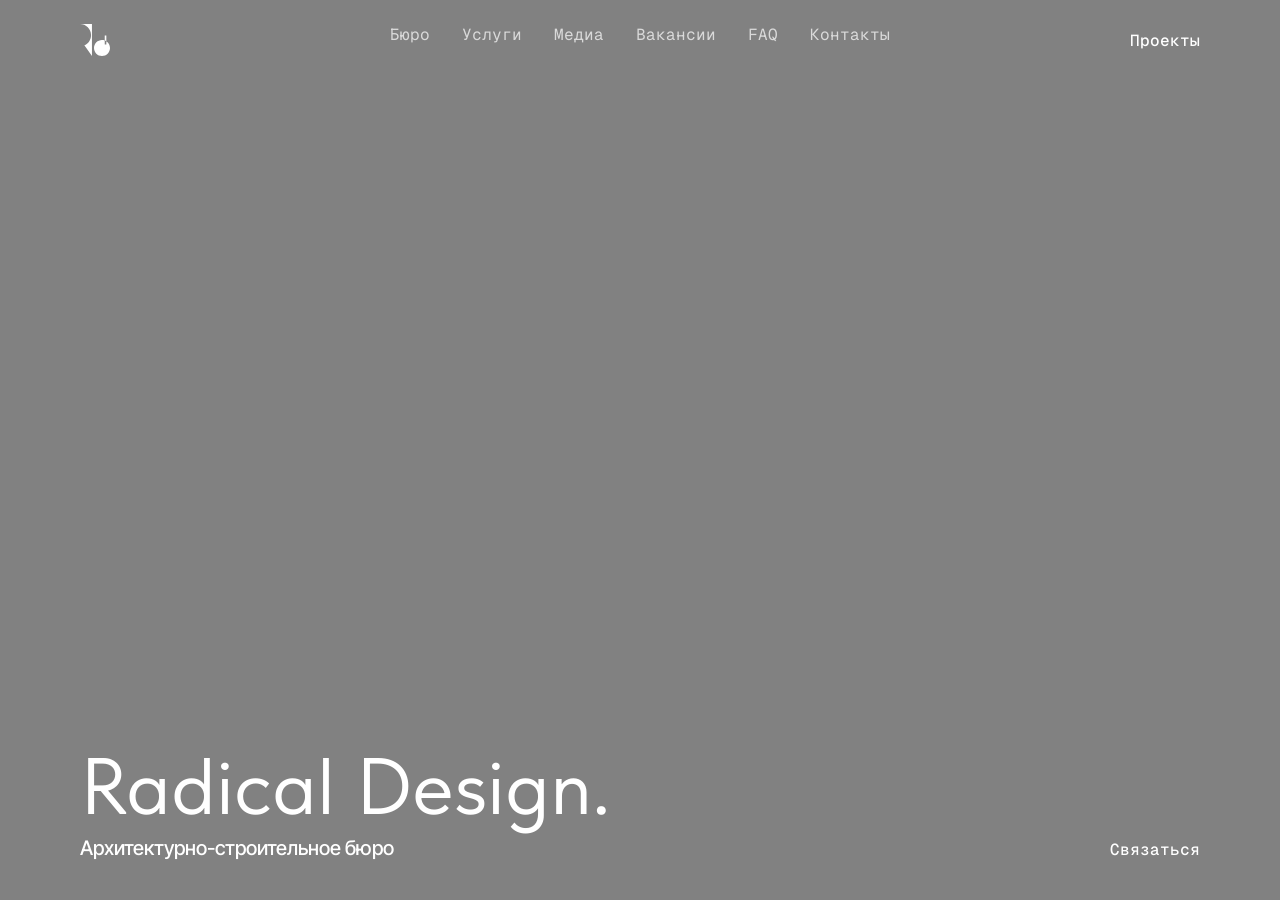
==== index.html @ 34ca5780 "Portfolio mobile: 2-column grid, 164x164 cards, 20px gap .portfolio__grid: 1 kolonka -> 2 kolonki, g" ====
<!DOCTYPE html>
<html lang="ru">
<head>
<meta charset="UTF-8">
<meta name="viewport" content="width=device-width, initial-scale=1.0">
<title>Radical Design — архитектурно-строительное бюро</title>
<link rel="preconnect" href="https://fonts.googleapis.com">
<link rel="preconnect" href="https://fonts.gstatic.com" crossorigin>
<link href="https://fonts.googleapis.com/css2?family=Geist+Mono:wght@400;500&family=Inter+Tight:wght@400;500&display=swap" rel="stylesheet">
<link rel="stylesheet" href="assets/css/style.css?v=202607210300">
</head>
<body>

<div class="cursor" aria-hidden="true"></div>

<section class="home-hero">
  <div class="home-hero__header container">
    <a href="index.html" class="home-hero__mark">
      <img src="assets/img/home-logo-mark.svg" alt="Radical Design" width="30" height="32">
    </a>

    <nav class="home-hero__nav">
      <a href="bureau.html">Бюро</a>
      <a href="services.html">Услуги</a>
      <a href="media.html">Медиа</a>
      <a href="vacancies.html">Вакансии</a>
      <a href="faq.html">FAQ</a>
      <a href="contacts.html">Контакты</a>
    </nav>

    <a href="portfolio.html" class="home-hero__projects">
      Проекты
    </a>

    <button class="header__burger home-hero__burger" data-burger aria-label="Меню" aria-expanded="false">
      <span></span><span></span><span></span>
    </button>
  </div>

  <div class="home-hero__bottom container">
    <div class="home-hero__content">
      <h1 class="home-hero__title">Radical <br class="home-hero__title-break">Design.</h1>
      <p class="home-hero__tagline">Архитектурно-строительное бюро</p>
    </div>

    <a href="bureau.html#contact" class="home-hero__contact">Связаться</a>
  </div>
</section>

<nav class="mobile-menu" data-mobile-menu aria-hidden="true">
  <a href="portfolio.html" class="mobile-menu__item">Проекты</a>
  <a href="bureau.html" class="mobile-menu__item">Бюро</a>
  <a href="services.html" class="mobile-menu__item">Услуги</a>
  <a href="media.html" class="mobile-menu__item">Медиа</a>
  <a href="vacancies.html" class="mobile-menu__item">Вакансии</a>
  <a href="faq.html" class="mobile-menu__item">FAQ</a>
  <a href="contacts.html" class="mobile-menu__item">Контакты</a>
  <a href="bureau.html#contact" class="mobile-menu__item mobile-menu__item--accent">Связаться</a>
</nav>

<script src="assets/js/main.js?v=202607210300"></script>
</body>
</html>
---- assets/css/style.css ----
@font-face {
  font-family: "Tilda Sans VF";
  src: url("../fonts/TildaSansVF.ttf") format("truetype-variations"),
       url("../fonts/TildaSansVF.ttf") format("truetype");
  font-weight: 250 900;
  font-style: normal;
  font-display: swap;
}

:root {
  --color-text: #252525;
  --color-accent: #0d0dc0;
  --color-bg: #ffffff;
  --color-muted-bg: #f6f6f6;
  --color-border: #d8d8d8;
  --color-arrow-idle: #929396;

  --font-mono: "Geist Mono", ui-monospace, "SFMono-Regular", Menlo, monospace;
  --font-body: "Inter Tight", -apple-system, sans-serif;

  --container-width: 1200px;
  --container-padding: 40px;
}

* {
  box-sizing: border-box;
}

html {
  scroll-behavior: smooth;
}

body {
  margin: 0;
  background: var(--color-bg);
  color: var(--color-text);
  font-family: var(--font-body);
  -webkit-font-smoothing: antialiased;
}

a {
  color: inherit;
  text-decoration: none;
}

img {
  display: block;
  max-width: 100%;
}

.container {
  width: 100%;
  max-width: var(--container-width);
  margin: 0 auto;
  padding: 0 var(--container-padding);
}

.section-title {
  margin: 0;
  font-family: var(--font-mono);
  font-weight: 500;
  font-size: 48px;
  line-height: 1.2;
  text-transform: uppercase;
}

.slash {
  color: var(--color-accent);
}

.icon {
  flex-shrink: 0;
}

/* Custom cursor */

.cursor {
  position: fixed;
  top: 0;
  left: 0;
  width: 8px;
  height: 8px;
  margin: -4px 0 0 -4px;
  border-radius: 50%;
  background: var(--color-accent);
  pointer-events: none;
  z-index: 9999;
  opacity: 0;
  will-change: transform;
  transition: opacity 0.25s ease, width 0.2s ease, height 0.2s ease, margin 0.2s ease;
}

.cursor--hover {
  width: 16px;
  height: 16px;
  margin: -8px 0 0 -8px;
}

@media (pointer: fine) {
  body {
    cursor: none;
  }

  a,
  button {
    cursor: none;
  }
}

@media (pointer: coarse) {
  .cursor {
    display: none;
  }
}

/* Home hero */

.home-hero {
  position: relative;
  display: flex;
  flex-direction: column;
  min-height: 100vh;
  min-height: 100svh;
  background: #818181; /* placeholder — replace with hero video/photo */
  color: #fff;
  overflow: hidden;
}

.home-hero__header {
  position: relative;
  display: flex;
  align-items: center;
  justify-content: space-between;
  padding-top: 24px;
  z-index: 100;
}

.home-hero__mark {
  display: block;
  line-height: 0;
}

.home-hero__mark img {
  display: block;
  width: 30px;
  height: auto;
}

.home-hero__nav {
  position: absolute;
  left: 50%;
  top: 24px;
  transform: translateX(-50%);
  display: flex;
  align-items: center;
  gap: 32px;
}

.home-hero__nav a {
  font-family: var(--font-mono);
  font-weight: 400;
  font-size: 16px;
  color: #fff;
  opacity: 0.7;
  transition: opacity 0.2s ease;
}

.home-hero__nav a:hover {
  opacity: 1;
}

.home-hero__projects {
  position: relative;
  font-family: var(--font-mono);
  font-weight: 500;
  font-size: 16px;
  color: #fff;
  transition: opacity 0.2s ease;
}

.home-hero__projects:hover {
  opacity: 0.8;
}

.home-hero__bottom {
  margin-top: auto;
  padding-bottom: 40px;
  display: flex;
  align-items: flex-end;
  justify-content: space-between;
  gap: 24px;
  position: relative;
  z-index: 2;
}

.home-hero__content {
  display: flex;
  flex-direction: column;
  gap: 2px;
}

.home-hero__title {
  margin: 0;
  font-family: "Tilda Sans VF", "Inter Tight", -apple-system, sans-serif;
  font-weight: 400;
  font-size: clamp(40px, 8vw, 80px);
  line-height: 1.2;
}

.home-hero__title-break {
  display: none;
}

.home-hero__tagline {
  margin: 0;
  font-family: var(--font-body);
  font-weight: 500;
  font-size: clamp(14px, 2vw, 20px);
  line-height: 1.2;
}

.home-hero__contact {
  flex-shrink: 0;
  font-family: var(--font-mono);
  font-weight: 500;
  font-size: 16px;
  color: #fff;
  transition: opacity 0.2s ease;
}

.home-hero__contact:hover {
  opacity: 0.8;
}

.home-hero .header__burger span {
  background: var(--color-accent);
}

/* Header */

.header {
  padding: 32px 0;
}

.header__row {
  display: flex;
  align-items: center;
  justify-content: space-between;
  position: relative;
}

.header__link {
  position: relative;
  font-family: var(--font-mono);
  font-weight: 500;
  font-size: 16px;
}

/* Shared active-state dot (header link, filters) */

.dot {
  position: absolute;
  left: 50%;
  top: -14px;
  width: 8px;
  height: 8px;
  border-radius: 50%;
  background: var(--color-accent);
  opacity: 0;
  transform: translateX(-50%) scale(0.5);
  transition: opacity 0.2s ease, transform 0.2s ease;
}

.header__nav {
  display: flex;
  align-items: center;
  gap: 32px;
  position: absolute;
  left: 50%;
  top: 50%;
  transform: translate(-50%, -50%);
}

.header__nav-item {
  position: relative;
  font-family: var(--font-mono);
  font-weight: 400;
  font-size: 16px;
  opacity: 0.6;
  transition: color 0.2s ease, opacity 0.2s ease;
}

.header__nav-item:hover,
.header__link:hover {
  color: var(--color-accent);
  opacity: 1;
}

.header__nav-item--active {
  color: var(--color-accent);
  opacity: 1;
}

.header__nav-item--active .dot,
.header__link--active .dot,
.filter--active .dot {
  opacity: 1;
  transform: translateX(-50%) scale(1);
}

.header__link--active {
  color: var(--color-accent);
}

/* Burger */

.header__burger {
  display: none;
  flex-direction: column;
  justify-content: space-between;
  width: 40px;
  height: 21px;
  padding: 0;
  border: none;
  background: none;
}

.header__burger span {
  display: block;
  width: 100%;
  height: 3px;
  border-radius: 2px;
  background: var(--color-accent);
  transition: transform 0.3s ease, opacity 0.2s ease;
}

.header__burger.is-open span:nth-child(1) {
  transform: translateY(9px) rotate(45deg);
}

.header__burger.is-open span:nth-child(2) {
  opacity: 0;
}

.header__burger.is-open span:nth-child(3) {
  transform: translateY(-9px) rotate(-45deg);
}

/* Mobile menu overlay */

.mobile-menu {
  position: fixed;
  inset: 0;
  z-index: 90;
  padding: 120px var(--container-padding) 40px;
  background: var(--color-bg);
  display: flex;
  flex-direction: column;
  align-items: flex-start;
  gap: 24px;
  transform: translateX(100%);
  visibility: hidden;
  transition: transform 0.35s cubic-bezier(0.4, 0, 0.2, 1), visibility 0.35s;
}

.mobile-menu.is-open {
  transform: translateX(0);
  visibility: visible;
}

.mobile-menu__item {
  position: relative;
  font-family: var(--font-mono);
  font-weight: 400;
  font-size: 28px;
  line-height: 1.2;
  color: #666666;
  transition: color 0.2s ease;
}

.mobile-menu__item--active {
  color: var(--color-accent);
  font-weight: 500;
}

.mobile-menu__item--active .dot {
  opacity: 1;
  transform: translateX(-50%) scale(1);
}

.mobile-menu__item:hover {
  color: var(--color-accent);
}

/* Hero */

.hero {
  display: flex;
  align-items: flex-end;
  justify-content: space-between;
  gap: 60px;
  padding-top: 110px;
}

.hero__mark img {
  width: 355px;
}

.hero__content {
  display: flex;
  flex-direction: column;
  gap: 48px;
  max-width: 702px;
}

.hero__title {
  margin: 0;
  font-family: var(--font-mono);
  font-weight: 500;
  font-size: 32px;
  line-height: 1.2;
}

.hero__text {
  display: flex;
  flex-direction: column;
  gap: 24px;
}

.hero__text p {
  margin: 0;
  font-size: 16px;
  line-height: 1.3;
  text-align: justify;
  opacity: 0.6;
}

/* Projects */

.projects {
  display: flex;
  flex-direction: column;
  gap: 32px;
  padding-top: 60px;
}

.projects__banner {
  display: block;
  overflow: hidden;
}

.projects__banner img {
  width: 100%;
  height: 490px;
  object-fit: cover;
}

.projects__pager {
  display: flex;
  align-items: center;
  justify-content: space-between;
}

.projects__pager-link {
  display: flex;
  align-items: center;
  gap: 12px;
  font-family: var(--font-mono);
  font-weight: 500;
  font-size: 16px;
  text-decoration: underline;
  text-underline-offset: 3px;
}

/* Clients marquee */

.clients {
  margin-top: 120px;
}

.clients__inner {
  max-width: var(--container-width);
  margin: 0 auto;
}

.clients__title {
  padding: 0 var(--container-padding);
  margin-bottom: 32px;
}

.marquee {
  overflow: hidden;
  border-top: 1px solid var(--color-border);
  border-bottom: 1px solid var(--color-border);
}

.marquee__track {
  display: flex;
  width: max-content;
  animation: marquee 90s linear infinite;
}

.marquee:hover .marquee__track {
  animation-play-state: paused;
}

.marquee__group {
  display: flex;
  align-items: center;
  gap: 10px;
  height: 90px;
  padding-right: 10px;
  flex-shrink: 0;
}

.marquee__item {
  font-family: var(--font-mono);
  font-weight: 500;
  font-size: 24px;
  line-height: 1.2;
  text-transform: uppercase;
  white-space: nowrap;
}

.marquee__sep {
  font-family: var(--font-mono);
  font-weight: 500;
  font-size: 24px;
  line-height: 1.2;
  color: var(--color-text);
}

.marquee__sep--accent {
  color: var(--color-accent);
  opacity: 0.8;
  letter-spacing: 1px;
}

@keyframes marquee {
  from { transform: translateX(0); }
  to { transform: translateX(-50%); }
}

/* Awards */

.awards {
  margin-top: 120px;
  display: flex;
  flex-direction: column;
  align-items: center;
  gap: 32px;
}

.awards__title {
  align-self: stretch;
}

.awards__list {
  width: 100%;
  display: flex;
  flex-direction: column;
}

.award {
  position: relative;
  display: flex;
  align-items: center;
  padding: 20px 0;
  border-bottom: 1px solid var(--color-border);
  color: var(--color-text);
  transition: color 0.2s ease;
}

.awards__list .award:first-child {
  border-top: 1px solid var(--color-border);
}

.award__year {
  font-family: var(--font-body);
  font-size: 18px;
  line-height: 1.3;
}

.award__name {
  position: absolute;
  left: 50%;
  transform: translateX(-50%);
  font-family: var(--font-mono);
  font-weight: 500;
  font-size: 20px;
  line-height: 1.3;
  white-space: nowrap;
}

.award__arrow {
  margin-left: auto;
  transition: transform 0.25s ease;
}

.award--accent {
  color: var(--color-accent);
}

.award:hover {
  color: var(--color-accent);
}

.award:hover .award__arrow {
  transform: translate(3px, -3px);
}

.award--hidden {
  display: none;
}

.awards__more {
  display: flex;
  align-items: center;
  gap: 8px;
  padding: 0;
  border: none;
  background: none;
  font-family: var(--font-mono);
  font-weight: 500;
  font-size: 16px;
  color: var(--color-accent);
}

.awards__more .icon {
  transition: transform 0.25s ease;
}

.awards__more--expanded .icon {
  transform: rotate(180deg);
}


/* Principles */

.principles {
  margin-top: 120px;
  display: flex;
  flex-direction: column;
  gap: 32px;
}

.principles__head {
  display: flex;
  align-items: center;
  justify-content: space-between;
}

.principles__nav {
  display: flex;
  gap: 16px;
}

.principles__arrow {
  padding: 0;
  border: none;
  background: none;
  color: var(--color-text);
  transition: color 0.2s ease, opacity 0.2s ease;
}

.principles__arrow:disabled {
  opacity: 0.3;
}

.principles__arrow:not(:disabled):hover {
  color: var(--color-accent);
}

.principles__viewport {
  overflow: hidden;
}

.principles__track {
  display: flex;
  gap: 20px;
  transition: transform 0.5s cubic-bezier(0.4, 0, 0.2, 1);
}

.principle {
  flex: 0 0 265px;
  height: 377px;
  perspective: 1400px;
}

.principle__rotor {
  position: relative;
  width: 100%;
  height: 100%;
  transform-style: preserve-3d;
  transition: transform 700ms cubic-bezier(0.22, 1, 0.36, 1);
  will-change: transform;
}

.principle.is-flipped .principle__rotor {
  transform: rotateY(180deg);
}

/* Hover/focus would latch the card open on touch, so it is pointer-only */
@media (hover: hover) {
  .principle:hover .principle__rotor,
  .principle:focus-within .principle__rotor {
    transform: rotateY(180deg);
  }
}

.principle__face {
  position: absolute;
  inset: 0;
  padding: 24px;
  background: var(--color-muted-bg);
  overflow: hidden;
  backface-visibility: hidden;
  -webkit-backface-visibility: hidden;
}

.principle__face--front {
  transform: rotateY(0deg);
}

.principle__face--back {
  transform: rotateY(180deg);
}

.principle__title {
  margin: 0;
  font-family: var(--font-mono);
  font-weight: 500;
  font-size: 24px;
  line-height: 1.2;
}

.principle__back-text {
  margin: 0;
  font-family: var(--font-body);
  font-size: 16px;
  line-height: 1.3;
  color: rgba(37, 37, 37, 0.6);
}

.principle__shape {
  position: absolute;
  left: 24px;
  top: 233px;
  width: 120px;
  height: 120px;
}

.principle__arrow {
  position: absolute;
  right: 24px;
  bottom: 24px;
}

.principle__arrow--blue {
  color: var(--color-accent);
}

/* CTA / contact form */

.cta {
  margin-top: 120px;
  display: flex;
  align-items: flex-start;
  justify-content: space-between;
  gap: 74px;
}

.cta__info {
  position: relative;
  flex: 0 0 518px;
  display: flex;
  flex-direction: column;
  gap: 92px;
}

.cta__intro {
  display: flex;
  flex-direction: column;
  gap: 32px;
}

.cta__subtitle {
  margin: 0;
  max-width: 406px;
  font-size: 20px;
  line-height: 1.3;
  opacity: 0.6;
}

.cta__phone {
  display: flex;
  flex-direction: column;
  gap: 8px;
}

.cta__phone-label {
  margin: 0;
  font-size: 20px;
  line-height: 1.3;
  opacity: 0.6;
}

.cta__phone-number {
  font-family: var(--font-mono);
  font-weight: 500;
  font-size: 24px;
  line-height: 1.2;
}

.cta__squiggle {
  position: absolute;
  left: 255px;
  top: 135px;
  width: 270px;
  height: 238px;
  pointer-events: none;
  overflow: visible;
}

.cta__squiggle-reveal {
  stroke-dasharray: 1;
  stroke-dashoffset: 1;
}

.cta__squiggle.is-drawn .cta__squiggle-reveal {
  animation: draw-squiggle-arrow 1.25s ease-out forwards;
}

@keyframes draw-squiggle-arrow {
  to {
    stroke-dashoffset: 0;
  }
}

@media (prefers-reduced-motion: reduce) {
  .cta__squiggle-reveal {
    stroke-dashoffset: 0;
    animation: none !important;
  }
}

.cta__form {
  flex: 0 0 550px;
}

.form {
  display: flex;
  flex-direction: column;
  gap: 48px;
}

.form__fields {
  display: flex;
  flex-direction: column;
  gap: 32px;
}

.form__row {
  display: flex;
  gap: 20px;
}

.form__row .form__field {
  flex: 1 1 0;
  min-width: 0;
}

.form__input {
  width: 100%;
  padding: 0 0 16px;
  border: none;
  border-bottom: 1px solid var(--color-border);
  background: none;
  font-family: var(--font-body);
  font-size: 18px;
  line-height: 1.3;
  color: var(--color-text);
  outline: none;
  transition: border-color 0.2s ease;
}

.form__input::placeholder {
  color: var(--color-text);
  opacity: 0.5;
}

.form__input:focus {
  border-color: var(--color-accent);
}

.form__consent {
  display: flex;
  gap: 16px;
  align-items: flex-start;
}

.form__checkbox {
  position: absolute;
  opacity: 0;
  width: 0;
  height: 0;
}

.form__checkbox-box {
  flex-shrink: 0;
  width: 12px;
  height: 12px;
  margin-top: 3px;
  border: 1px solid var(--color-accent);
  position: relative;
  transition: background 0.2s ease;
}

.form__checkbox:checked + .form__checkbox-box {
  background: var(--color-accent);
}

.form__consent-text {
  font-size: 16px;
  line-height: 1.3;
  opacity: 0.5;
}

.form__submit {
  display: flex;
  align-items: center;
  justify-content: center;
  gap: 8px;
  width: 100%;
  padding: 16px 24px;
  border: none;
  background: var(--color-accent);
  color: #fff;
  font-family: var(--font-mono);
  font-weight: 500;
  font-size: 16px;
  line-height: 1.2;
  transition: opacity 0.2s ease;
}

.form__submit:hover {
  opacity: 0.9;
}

/* Shared button */

.btn {
  display: inline-flex;
  align-items: center;
  justify-content: center;
  gap: 8px;
  padding: 16px 24px;
  font-family: var(--font-mono);
  font-weight: 500;
  font-size: 16px;
  line-height: 1.2;
  transition: opacity 0.2s ease;
}

.btn--accent {
  background: var(--color-accent);
  color: #fff;
}

.btn--accent:hover {
  opacity: 0.9;
}

/* Team */

.team {
  margin-top: 120px;
  display: flex;
  flex-direction: column;
  gap: 60px;
}

.team__intro {
  display: flex;
  flex-direction: column;
  gap: 32px;
}

.team__lead {
  margin: 0;
  font-family: var(--font-mono);
  font-weight: 500;
  font-size: 28px;
  line-height: 1.2;
  text-align: justify;
}

.team__highlight {
  display: inline-block;
  padding: 2px 12px;
  background: var(--color-accent);
  color: #fff;
  transform: rotate(-2deg);
}

.team__cols {
  display: flex;
  align-items: flex-end;
  justify-content: space-between;
  gap: 40px;
}

.team__paragraphs {
  flex: 0 0 693px;
  display: flex;
  flex-direction: column;
  gap: 24px;
}

.team__paragraphs p {
  margin: 0;
  font-size: 16px;
  line-height: 1.3;
  text-align: justify;
  opacity: 0.6;
}

.team__vacancy {
  flex: 0 0 265px;
}

.team__departments {
  display: flex;
  flex-direction: column;
  gap: 60px;
}

.department {
  display: flex;
  flex-direction: column;
  gap: 32px;
}

.department__title {
  margin: 0;
  font-family: var(--font-mono);
  font-weight: 500;
  font-size: 32px;
  line-height: 1.2;
  text-transform: uppercase;
}

.team__grid {
  display: grid;
  grid-template-columns: repeat(3, 1fr);
  gap: 34px 20px;
}

.member {
  display: flex;
  flex-direction: column;
  gap: 24px;
}

.member__photo {
  aspect-ratio: 360 / 445;
  overflow: hidden;
}

.member__photo img {
  width: 100%;
  height: 100%;
  object-fit: cover;
}

.member__info {
  display: flex;
  flex-direction: column;
  gap: 2px;
}

.member__name {
  font-family: var(--font-mono);
  font-weight: 400;
  font-size: 24px;
  line-height: 1.2;
}

.member__role {
  font-size: 16px;
  line-height: 1.3;
  opacity: 0.7;
}

/* Footer */

.footer {
  margin-top: 120px;
  padding: 40px 0 60px;
  border-top: 1px solid var(--color-border);
}

.footer__inner {
  display: flex;
  justify-content: space-between;
  gap: 20px;
}

.footer__nav {
  flex: 0 0 265px;
  display: flex;
  flex-direction: column;
  justify-content: space-between;
  min-height: 419px;
}

.footer__nav-item {
  font-family: var(--font-mono);
  font-weight: 500;
  font-size: 28px;
  line-height: 1.2;
  color: var(--color-accent);
  transition: opacity 0.2s ease;
}

.footer__nav-item:hover {
  opacity: 0.7;
}

.footer__contacts {
  flex: 0 0 451px;
  display: flex;
  flex-direction: column;
  justify-content: space-between;
  min-height: 419px;
}

.footer__coords {
  display: flex;
  flex-direction: column;
  gap: 16px;
}

.footer__coord {
  font-family: var(--font-mono);
  font-weight: 500;
  font-size: 24px;
  line-height: 1.2;
  color: var(--color-accent);
}

.footer__socials {
  display: flex;
  flex-direction: column;
  gap: 16px;
}

.footer__social {
  display: flex;
  align-items: center;
  justify-content: space-between;
  width: 140px;
  font-family: var(--font-mono);
  font-weight: 500;
  font-size: 20px;
  line-height: 1.2;
  color: var(--color-accent);
  transition: opacity 0.2s ease;
}

.footer__social:hover {
  opacity: 0.7;
}

.footer__address {
  display: flex;
  flex-direction: column;
  gap: 16px;
}

.footer__address-label {
  font-family: var(--font-mono);
  font-weight: 500;
  font-size: 20px;
  line-height: 1.2;
  color: var(--color-accent);
}

.footer__address-text {
  margin: 0;
  max-width: 375px;
  font-size: 16px;
  line-height: 1.3;
  opacity: 0.6;
}

.footer__cta {
  flex: 0 0 364px;
  display: flex;
  flex-direction: column;
  justify-content: space-between;
  gap: 60px;
  min-height: 419px;
}

.footer__form-block {
  display: flex;
  flex-direction: column;
  gap: 24px;
}

.footer__form-title {
  font-family: var(--font-mono);
  font-weight: 500;
  font-size: 20px;
  line-height: 1.2;
  color: var(--color-accent);
}

.form--compact {
  gap: 24px;
}

.form--compact .form__fields {
  gap: 16px;
}

.form--compact .form__input {
  font-size: 16px;
  padding-bottom: 16px;
}

.form--compact .form__consent-text {
  font-size: 14px;
  opacity: 0.6;
}

.form--compact .form__submit {
  padding: 14px 24px;
  font-size: 14px;
}

.footer__legal {
  display: flex;
  flex-direction: column;
  align-items: flex-end;
  gap: 8px;
  text-align: right;
  font-family: var(--font-mono);
  font-weight: 500;
  font-size: 16px;
  line-height: 1.2;
  color: var(--color-accent);
}

.footer__legal-link {
  transition: opacity 0.2s ease;
}

.footer__legal-link:hover {
  opacity: 0.7;
}

/* Project detail page */

.project {
  padding-top: 24px;
  display: flex;
  flex-direction: column;
  gap: 60px;
}

.project__pager {
  display: flex;
  align-items: center;
  justify-content: space-between;
}

.project__pager-link {
  display: flex;
  align-items: center;
  gap: 12px;
  font-family: var(--font-mono);
  font-weight: 500;
  font-size: 20px;
  line-height: 1.2;
  text-decoration: underline;
  text-underline-offset: 3px;
  transition: color 0.2s ease;
}

.project__pager-link:hover {
  color: var(--color-accent);
}

/* Intro */

.project__intro {
  position: relative;
  display: flex;
  align-items: stretch;
  justify-content: space-between;
  gap: 60px;
}

.project__intro-media {
  flex: 0 0 487px;
  aspect-ratio: 487 / 392;
  overflow: hidden;
}

.project__intro-media img {
  width: 100%;
  height: 100%;
  object-fit: cover;
}

.project__intro-info {
  flex: 0 0 487px;
  display: flex;
  flex-direction: column;
  justify-content: space-between;
  gap: 48px;
}

.project__params {
  display: flex;
  gap: 60px;
}

.param {
  display: flex;
  flex-direction: column;
  gap: 20px;
}

.param__label {
  font-family: var(--font-mono);
  font-weight: 500;
  font-size: 14px;
  line-height: 1.2;
  opacity: 0.6;
}

.param__value {
  display: flex;
  gap: 6px;
  align-items: center;
  font-family: var(--font-mono);
  font-weight: 500;
  font-size: 16px;
  line-height: 1.2;
  color: var(--color-accent);
  white-space: nowrap;
}

.project__lead {
  display: flex;
  flex-direction: column;
  gap: 24px;
}

.project__lead-title {
  margin: 0;
  font-family: var(--font-mono);
  font-weight: 500;
  font-size: 20px;
  line-height: 1.2;
}

.project__lead-text {
  margin: 0;
  font-size: 16px;
  line-height: 1.3;
  text-align: justify;
  opacity: 0.6;
}

.project__squiggle {
  position: absolute;
  right: -20px;
  bottom: -90px;
  width: 205px;
  height: auto;
  pointer-events: none;
}

/* Big slider */

.project__slider {
  display: flex;
  flex-direction: column;
  align-items: center;
  gap: 36px;
}

.project__slider-media {
  width: 100%;
  aspect-ratio: 1120 / 897;
  overflow: hidden;
}

.project__slider-media img {
  width: 100%;
  height: 100%;
  object-fit: cover;
}

.project__slider-controls {
  display: flex;
  align-items: center;
  justify-content: space-between;
  width: 100%;
}

.project__slider-arrow {
  padding: 0;
  border: none;
  background: none;
  color: var(--color-text);
  transition: color 0.2s ease;
}

.project__slider-arrow:hover {
  color: var(--color-accent);
}

.project__dots {
  display: flex;
  gap: 10px;
}

.project__dot {
  width: 8px;
  height: 8px;
  border-radius: 50%;
  background: var(--color-border);
  transition: background 0.2s ease;
}

.project__dot--active {
  background: var(--color-accent);
}

/* Body: media rows + text */

.project__body {
  display: flex;
  flex-direction: column;
  gap: 60px;
}

.project__media-wide {
  display: block;
  width: 100%;
  height: 279px;
  overflow: hidden;
}

.project__media-wide img {
  width: 100%;
  height: 100%;
  object-fit: cover;
}

.project__text {
  display: flex;
  flex-direction: column;
  gap: 24px;
}

.project__text-title {
  margin: 0;
  font-family: var(--font-mono);
  font-weight: 500;
  font-size: 20px;
  line-height: 1.2;
}

.project__text p {
  margin: 0;
  font-size: 16px;
  line-height: 1.3;
  text-align: justify;
  opacity: 0.6;
}

/* Video */

.project__video {
  position: relative;
  display: block;
  width: 100%;
  aspect-ratio: 1120 / 631;
  overflow: hidden;
}

.project__video img {
  width: 100%;
  height: 100%;
  object-fit: cover;
}

.project__video::after {
  content: "";
  position: absolute;
  inset: 0;
  background: rgba(0, 0, 0, 0.5);
}

.project__video-play {
  position: absolute;
  left: 50%;
  top: 50%;
  transform: translate(-50%, -50%);
  z-index: 1;
  display: flex;
  align-items: center;
  justify-content: center;
  width: 90px;
  height: 90px;
  border-radius: 50%;
  background: rgba(255, 255, 255, 0.15);
  border: 1.5px solid #fff;
  color: #fff;
  transition: background 0.25s ease;
}

.project__video:hover .project__video-play {
  background: var(--color-accent);
  border-color: var(--color-accent);
}

/* Authors */

.authors {
  display: flex;
  flex-direction: column;
  gap: 32px;
}

.authors__title {
  margin: 0;
  font-family: var(--font-mono);
  font-weight: 500;
  font-size: 32px;
  line-height: 1.2;
  text-transform: uppercase;
}

/* Portfolio */

.portfolio {
  display: flex;
  flex-direction: column;
  gap: 32px;
  padding-top: 60px;
}

.portfolio__filters {
  display: flex;
  flex-wrap: wrap;
  align-items: flex-end;
  gap: 16px 24px;
}

.filter {
  position: relative;
  padding: 0;
  border: none;
  background: none;
  font-family: var(--font-mono);
  font-weight: 400;
  font-size: 16px;
  line-height: 1.2;
  color: var(--color-text);
  opacity: 0.6;
  white-space: nowrap;
  transition: color 0.2s ease, opacity 0.2s ease;
}

.filter:hover {
  color: var(--color-accent);
}

.filter--active {
  opacity: 1;
  font-weight: 500;
  color: var(--color-accent);
}

.portfolio__grid {
  display: grid;
  grid-template-columns: repeat(4, 1fr);
  gap: 40px;
}

.portfolio__item {
  position: relative;
  display: block;
  aspect-ratio: 1 / 1;
  background: var(--color-muted-bg);
  overflow: hidden;
}

.portfolio__item img {
  position: absolute;
  inset: 0;
  width: 100%;
  height: 100%;
  object-fit: cover;
}

.portfolio__item-overlay {
  position: absolute;
  inset: 0;
  display: flex;
  flex-direction: column;
  align-items: center;
  justify-content: center;
  gap: 12px;
  padding: 24px;
  text-align: center;
  background: var(--color-bg);
  opacity: 0;
  transition: opacity 0.25s ease;
}

.portfolio__item:hover .portfolio__item-overlay,
.portfolio__item:focus-visible .portfolio__item-overlay {
  opacity: 1;
}

.portfolio__item-title {
  font-family: var(--font-mono);
  font-weight: 500;
  font-size: 20px;
  line-height: 1.2;
  color: var(--color-text);
  text-wrap: balance;
}

.portfolio__item-desc {
  font-size: 16px;
  line-height: 1.3;
  color: var(--color-text);
  opacity: 0.5;
  text-wrap: balance;
}

/* Scroll to top */

.scroll-top {
  position: fixed;
  right: 40px;
  bottom: 40px;
  z-index: 50;
  display: flex;
  align-items: center;
  justify-content: center;
  width: 60px;
  height: 60px;
  border: none;
  border-radius: 50%;
  background: var(--color-accent);
  color: #fff;
  opacity: 0;
  visibility: hidden;
  transform: translateY(10px);
  transition: opacity 0.25s ease, transform 0.25s ease, visibility 0.25s;
}

.scroll-top--visible {
  opacity: 1;
  visibility: visible;
  transform: translateY(0);
}

.scroll-top:hover {
  opacity: 0.9;
}

/* Services */

.services {
  padding-top: 60px;
  display: flex;
  flex-direction: column;
  gap: 120px;
}

.service-block {
  display: flex;
  justify-content: space-between;
  gap: 98px;
}

.service-block__intro {
  position: relative;
  flex: 0 0 428px;
  display: flex;
  flex-direction: column;
  gap: 24px;
}

.service-block__title {
  margin: 0;
  font-family: var(--font-mono);
  font-weight: 500;
  font-size: 32px;
  line-height: 1.2;
}

.service-block__subtitle {
  margin: 0;
  font-size: 16px;
  line-height: 1.3;
  opacity: 0.6;
}

.service-block__steps {
  flex: 0 0 594px;
  display: flex;
  flex-direction: column;
}

.service-step {
  padding-top: 16px;
  border-top: 1px solid var(--color-border);
  display: flex;
  flex-direction: column;
}

.service-step:first-child {
  padding-top: 0;
  border-top: none;
}

.service-step + .service-step {
  margin-top: 16px;
}

.service-step__row {
  width: 100%;
  padding: 0;
  border: none;
  background: none;
  display: flex;
  align-items: center;
  gap: 20px;
  color: var(--color-text);
  font-family: inherit;
  text-align: left;
  cursor: pointer;
  transition: color 0.2s ease;
}

.service-step__num {
  flex: 0 0 24px;
  font-family: var(--font-mono);
  font-weight: 500;
  font-size: 20px;
  line-height: 1.2;
}

.service-step__title {
  flex: 1 1 auto;
  font-family: var(--font-mono);
  font-weight: 500;
  font-size: 20px;
  line-height: 1.2;
}

.service-step__arrow {
  flex: 0 0 24px;
  color: var(--color-arrow-idle);
  transform: rotate(90deg);
  transition: transform 0.3s ease, color 0.2s ease;
}

.service-step--open .service-step__arrow {
  color: inherit;
  transform: rotate(-90deg);
}

.service-step--open .service-step__row {
  color: var(--color-accent);
}

/* Pointer-only: a tap latches :hover, leaving closed steps accented */
@media (hover: hover) {
  .service-step__row:hover {
    color: var(--color-accent);
  }
}

.service-step__desc {
  margin: 0 0 0 44px;
  max-width: 550px;
  font-size: 16px;
  line-height: 1.3;
  opacity: 0.6;
  overflow: hidden;
  max-height: 0;
  transition: max-height 0.35s ease, margin-top 0.35s ease;
}

.service-step--open .service-step__desc {
  max-height: 260px;
  margin-top: 16px;
}

/* Decorative scattered badges */

.service-badges {
  position: absolute;
  left: 0;
  bottom: 0;
  width: 100%;
  height: 110px;
}

.service-badge {
  position: absolute;
  display: inline-flex;
  align-items: center;
  justify-content: center;
  min-height: 32px;
  padding: 2px 14px;
  background: var(--color-accent);
  color: #fff;
  font-family: var(--font-mono);
  font-weight: 500;
  font-size: 24px;
  line-height: 1.2;
  white-space: nowrap;
  transform-origin: 50% 50%;
  box-shadow: 0 2px 0 rgba(0, 0, 0, 0.12);
  animation-duration: var(--duration);
  animation-delay: var(--delay);
  animation-fill-mode: both;
  animation-timing-function: linear;
}

.service-badges.is-animated .service-badge--1 {
  animation-name: fall-visualization;
}

.service-badges.is-animated .service-badge--2 {
  animation-name: fall-documentation;
}

.service-badges.is-animated .service-badge--3 {
  animation-name: fall-concept;
}

.service-badge--1 {
  left: 0;
  top: 52px;
  --duration: 1180ms;
  --delay: 520ms;
  z-index: 2;
}

.service-badge--2 {
  left: 68px;
  top: 0;
  --duration: 1250ms;
  --delay: 980ms;
  z-index: 3;
}

.service-badge--3 {
  left: 147px;
  top: 57px;
  --duration: 1120ms;
  --delay: 0ms;
  z-index: 1;
}

@keyframes fall-documentation {
  0% {
    opacity: 0;
    transform: translate(165px, -620px) rotate(-28deg);
  }
  10% {
    opacity: 1;
  }
  48% {
    transform: translate(72px, -170px) rotate(31deg);
  }
  68% {
    transform: translate(16px, 28px) rotate(9deg);
  }
  79% {
    transform: translate(2px, -22px) rotate(18deg);
  }
  90% {
    transform: translate(-3px, 8px) rotate(11deg);
  }
  100% {
    opacity: 1;
    transform: translate(0, 0) rotate(13deg);
  }
}

@keyframes fall-visualization {
  0% {
    opacity: 0;
    transform: translate(66px, -610px) rotate(24deg);
  }
  12% {
    opacity: 1;
  }
  46% {
    transform: translate(42px, -205px) rotate(-34deg);
  }
  67% {
    transform: translate(17px, 18px) rotate(-14deg);
  }
  79% {
    transform: translate(8px, -20px) rotate(-3deg);
  }
  91% {
    transform: translate(-2px, 7px) rotate(-11deg);
  }
  100% {
    opacity: 1;
    transform: translate(0, 0) rotate(-8deg);
  }
}

@keyframes fall-concept {
  0% {
    opacity: 0;
    transform: translate(-10px, -640px) rotate(33deg);
  }
  10% {
    opacity: 1;
  }
  44% {
    transform: translate(-34px, -250px) rotate(-38deg);
  }
  64% {
    transform: translate(-12px, -28px) rotate(-18deg);
  }
  77% {
    transform: translate(-6px, 20px) rotate(-8deg);
  }
  90% {
    transform: translate(4px, -8px) rotate(-15deg);
  }
  100% {
    opacity: 1;
    transform: translate(0, 0) rotate(0deg);
  }
}

@media (prefers-reduced-motion: reduce) {
  .service-badge {
    animation: none !important;
  }

  .service-badge--1 {
    transform: rotate(-8deg);
  }

  .service-badge--2 {
    transform: rotate(13deg);
  }

  .service-badge--3 {
    transform: rotate(0deg);
  }
}

/* Vacancies */

.vacancies {
  padding-top: 60px;
  display: flex;
  justify-content: space-between;
  gap: 98px;
}

.vacancies__intro {
  position: relative;
  flex: 0 0 231px;
}

.vacancies__title {
  margin: 0;
  font-family: var(--font-mono);
  font-weight: 500;
  font-size: 48px;
  line-height: 1.2;
}

.vacancies__list {
  flex: 0 0 594px;
  display: flex;
  flex-direction: column;
}

.vacancy {
  padding-top: 32px;
  border-top: 1px solid var(--color-border);
}

.vacancy:first-child {
  padding-top: 0;
  border-top: none;
}

.vacancy + .vacancy {
  margin-top: 32px;
}

.vacancy__row {
  width: 100%;
  padding: 0;
  border: none;
  background: none;
  display: flex;
  align-items: center;
  justify-content: space-between;
  gap: 20px;
  color: var(--color-text);
  font-family: inherit;
  text-align: left;
  cursor: pointer;
  transition: color 0.2s ease;
}

.vacancy--open .vacancy__row {
  color: var(--color-accent);
}

@media (hover: hover) {
  .vacancy__row:hover {
    color: var(--color-accent);
  }
}

.vacancy__title {
  font-family: var(--font-mono);
  font-weight: 500;
  font-size: 24px;
  line-height: 1.2;
}

.vacancy__arrow {
  flex: 0 0 24px;
  color: var(--color-arrow-idle);
  transform: rotate(90deg);
  transition: transform 0.3s ease, color 0.2s ease;
}

.vacancy--open .vacancy__arrow {
  color: inherit;
  transform: rotate(-90deg);
}

.vacancy__body {
  overflow: hidden;
  max-height: 0;
  display: flex;
  flex-direction: column;
  gap: 24px;
  transition: max-height 0.35s ease, margin-top 0.35s ease;
}

.vacancy--open .vacancy__body {
  max-height: 900px;
  margin-top: 24px;
}

.vacancy__section {
  display: flex;
  flex-direction: column;
  gap: 12px;
}

.vacancy__section-title {
  margin: 0;
  font-family: var(--font-mono);
  font-weight: 500;
  font-size: 18px;
  line-height: 1.2;
}

.vacancy__list-items {
  margin: 0;
  padding: 0;
  list-style: none;
  display: flex;
  flex-direction: column;
  gap: 4px;
}

.vacancy__list-items li {
  position: relative;
  padding-left: 16px;
  font-size: 16px;
  line-height: 1.3;
  opacity: 0.6;
}

.vacancy__list-items li::before {
  content: "—";
  position: absolute;
  left: 0;
}

.vacancy__contact {
  margin: 0;
  font-family: var(--font-mono);
  font-weight: 500;
  font-size: 18px;
  line-height: 1.2;
}

.vacancy__contact a {
  color: var(--color-accent);
}

/* Decorative vacancy badges */

.vacancy-badges {
  position: absolute;
  left: 0;
  bottom: 0;
  width: 100%;
  height: 75px;
}

.vacancy-badge {
  position: absolute;
  display: inline-flex;
  align-items: center;
  justify-content: center;
  min-height: 32px;
  padding: 2px 14px;
  background: var(--color-accent);
  color: #fff;
  font-family: var(--font-mono);
  font-weight: 500;
  font-size: 24px;
  line-height: 1.2;
  white-space: nowrap;
  transform-origin: 50% 50%;
  box-shadow: 0 2px 0 rgba(0, 0, 0, 0.12);
  animation-duration: var(--duration);
  animation-delay: var(--delay);
  animation-fill-mode: both;
  animation-timing-function: linear;
}

.vacancy-badges.is-animated .vacancy-badge--1 {
  animation-name: fall-vacancy-1;
}

.vacancy-badges.is-animated .vacancy-badge--2 {
  animation-name: fall-vacancy-2;
}

.vacancy-badges.is-animated .vacancy-badge--3 {
  animation-name: fall-vacancy-3;
}

.vacancy-badge--1 {
  left: 0;
  top: 10px;
  --duration: 1180ms;
  --delay: 520ms;
  z-index: 1;
}

.vacancy-badge--2 {
  left: 60px;
  top: 0;
  --duration: 1250ms;
  --delay: 980ms;
  z-index: 2;
}

.vacancy-badge--3 {
  left: 171px;
  top: 34px;
  --duration: 1120ms;
  --delay: 0ms;
  z-index: 3;
}

@keyframes fall-vacancy-1 {
  0% {
    opacity: 0;
    transform: translate(66px, -610px) rotate(47deg);
  }
  12% {
    opacity: 1;
  }
  46% {
    transform: translate(42px, -205px) rotate(-11deg);
  }
  67% {
    transform: translate(17px, 18px) rotate(9deg);
  }
  79% {
    transform: translate(8px, -20px) rotate(20deg);
  }
  91% {
    transform: translate(-2px, 7px) rotate(12deg);
  }
  100% {
    opacity: 1;
    transform: translate(0, 0) rotate(15.3deg);
  }
}

@keyframes fall-vacancy-2 {
  0% {
    opacity: 0;
    transform: translate(165px, -620px) rotate(-37deg);
  }
  10% {
    opacity: 1;
  }
  48% {
    transform: translate(72px, -170px) rotate(22deg);
  }
  68% {
    transform: translate(16px, 28px) rotate(0deg);
  }
  79% {
    transform: translate(2px, -22px) rotate(9deg);
  }
  90% {
    transform: translate(-3px, 8px) rotate(2deg);
  }
  100% {
    opacity: 1;
    transform: translate(0, 0) rotate(4.3deg);
  }
}

@keyframes fall-vacancy-3 {
  0% {
    opacity: 0;
    transform: translate(-10px, -640px) rotate(31deg);
  }
  10% {
    opacity: 1;
  }
  44% {
    transform: translate(-34px, -250px) rotate(-40deg);
  }
  64% {
    transform: translate(-12px, -28px) rotate(-20deg);
  }
  77% {
    transform: translate(-6px, 20px) rotate(-10deg);
  }
  90% {
    transform: translate(4px, -8px) rotate(-17deg);
  }
  100% {
    opacity: 1;
    transform: translate(0, 0) rotate(-2.1deg);
  }
}

@media (prefers-reduced-motion: reduce) {
  .vacancy-badge {
    animation: none !important;
  }

  .vacancy-badge--1 {
    transform: rotate(15.3deg);
  }

  .vacancy-badge--2 {
    transform: rotate(4.3deg);
  }

  .vacancy-badge--3 {
    transform: rotate(-2.1deg);
  }
}

/* FAQ */

.faq {
  display: flex;
  flex-direction: column;
  gap: 40px;
  padding-top: 60px;
}

.faq__title {
  margin: 0;
  text-align: center;
  font-family: var(--font-mono);
  font-weight: 500;
  font-size: 48px;
  line-height: 1.2;
  color: var(--color-accent);
}

.faq__list {
  display: flex;
  flex-direction: column;
}

.faq__item {
  border-bottom: 1px solid var(--color-border);
}

.faq__item:first-child {
  border-top: 1px solid var(--color-border);
}

.faq__q {
  display: flex;
  align-items: center;
  justify-content: space-between;
  gap: 24px;
  width: 100%;
  padding: 28px 0;
  border: none;
  background: none;
  text-align: left;
  font-family: var(--font-mono);
  font-weight: 500;
  font-size: 20px;
  line-height: 1.2;
  color: var(--color-text);
  transition: color 0.2s ease;
}

@media (hover: hover) {
  .faq__q:hover {
    color: var(--color-accent);
  }
}

.faq__item--open > .faq__q {
  color: var(--color-accent);
}

.faq__icon {
  flex-shrink: 0;
  color: var(--color-arrow-idle);
  transition: transform 0.3s ease, color 0.2s ease;
}

.faq__item--open .faq__icon {
  transform: rotate(180deg);
  color: inherit;
}

.faq__a {
  display: grid;
  grid-template-rows: 0fr;
  transition: grid-template-rows 0.35s cubic-bezier(0.4, 0, 0.2, 1);
}

.faq__item--open > .faq__a {
  grid-template-rows: 1fr;
}

.faq__a-inner {
  overflow: hidden;
}

.faq__a-inner p {
  margin: 0;
  padding: 0 0 16px;
  max-width: 1000px;
  font-family: var(--font-body);
  font-size: 16px;
  line-height: 1.3;
  text-align: justify;
  opacity: 0.6;
}

.faq__a-inner p:last-child {
  padding-bottom: 28px;
}

/* Contacts */

.contacts {
  display: grid;
  grid-template-columns: 1fr 1fr;
  gap: 40px;
  padding-top: 60px;
  padding-bottom: 40px;
}

.contacts__main {
  display: flex;
  flex-direction: column;
  justify-content: space-between;
  gap: 80px;
}

.contacts__title {
  margin: 0;
}

.contacts__coords {
  display: flex;
  flex-direction: column;
  gap: 32px;
}

.contacts__phone {
  font-family: var(--font-mono);
  font-weight: 500;
  font-size: 24px;
  line-height: 1.2;
  color: var(--color-accent);
  transition: opacity 0.2s ease;
}

.contacts__phone:hover {
  opacity: 0.8;
}

.contacts__address {
  margin: 0;
  font-family: var(--font-mono);
  font-weight: 400;
  font-size: 20px;
  line-height: 1.5;
  color: var(--color-text);
}

.contacts__emails {
  display: flex;
  flex-direction: column;
  gap: 40px;
}

.contacts__item {
  display: flex;
  flex-direction: column;
  align-items: flex-start;
  gap: 8px;
}

.contacts__label {
  font-family: var(--font-mono);
  font-weight: 400;
  font-size: 20px;
  line-height: 1.2;
  color: var(--color-text);
  opacity: 0.5;
  text-decoration: underline;
  text-underline-offset: 3px;
  transition: color 0.2s ease, opacity 0.2s ease;
}

.contacts__label:hover {
  color: var(--color-accent);
  opacity: 1;
}

.contacts__email {
  font-family: var(--font-mono);
  font-weight: 400;
  font-size: 24px;
  line-height: 1.2;
  color: var(--color-text);
  transition: color 0.2s ease;
}

.contacts__email:hover {
  color: var(--color-accent);
}

/* Media */

.media {
  display: flex;
  flex-direction: column;
  gap: 60px;
  padding-top: 40px;
}

.media__hero {
  display: flex;
  align-items: center;
  justify-content: center;
  height: 370px;
  background: var(--color-muted-bg);
  font-family: var(--font-mono);
  font-weight: 400;
  font-size: 16px;
  color: var(--color-text);
  opacity: 0.5;
}

.media__block {
  display: flex;
  flex-direction: column;
  gap: 40px;
}

.media__filters {
  display: flex;
  flex-wrap: wrap;
  align-items: flex-end;
  gap: 16px 24px;
}

.media__grid {
  display: grid;
  grid-template-columns: repeat(4, 1fr);
  gap: 40px;
}

.media-card {
  position: relative;
  display: flex;
  flex-direction: column;
  color: inherit;
}

/* Vertical divider between columns — skip the first card of every row */
.media-card:not(:nth-child(4n+1))::before {
  content: "";
  position: absolute;
  left: -20px;
  top: 0;
  bottom: 0;
  width: 1px;
  background: var(--color-accent);
}

.media-card__img {
  display: block;
  width: 100%;
  aspect-ratio: 1 / 1;
  margin-bottom: 24px;
  background: var(--color-muted-bg);
  object-fit: cover;
  transition: opacity 0.2s ease;
}

.media-card:hover .media-card__img {
  opacity: 0.85;
}

.media-card__title {
  margin: 0 0 16px;
  font-family: var(--font-mono);
  font-weight: 500;
  font-size: 20px;
  line-height: 1.2;
  color: var(--color-accent);
}

.media-card__text {
  margin: 0 0 20px;
  flex: 1;
  font-family: var(--font-mono);
  font-weight: 400;
  font-size: 14px;
  line-height: 1.4;
  text-align: justify;
  opacity: 0.6;
}

.media-card__date {
  font-family: var(--font-mono);
  font-weight: 400;
  font-size: 14px;
  line-height: 1.2;
  opacity: 0.6;
}

/* Article — rebuilt 1:1 from Figma node 1:4 (exact px values from the design file) */

.article {
  padding-top: 40px;
}

.article__title {
  margin: 60px 0 32px;
  font-family: var(--font-mono);
  font-weight: 500;
  font-size: 72px;
  line-height: 1.19;
  color: var(--color-accent);
}

.article__title-line {
  display: block;
}

.article__title-line--2 {
  margin-left: 253px;
}

.article__meta {
  display: flex;
  gap: 20px;
  height: 448px;
  margin-bottom: 32px;
}

.article__meta-side {
  flex: 0 0 233px;
  display: flex;
  flex-direction: column;
  justify-content: space-between;
}

.article__date {
  font-family: var(--font-body);
  font-weight: 400;
  font-size: 16px;
  opacity: 0.7;
}

.article__photo-small,
.article__photo-large {
  background: var(--color-muted-bg);
  overflow: hidden;
}

.article__photo-small {
  height: 281px;
}

.article__photo-large {
  flex: 1;
}

.article__photo-small img,
.article__photo-large img {
  width: 100%;
  height: 100%;
  object-fit: cover;
}

/* Lead: statement + callout/photo row, both indented to the 253px rail */

.article__lead {
  margin: 0 0 24px 253px;
}

.article__statement {
  margin: 0 0 24px;
  font-family: var(--font-mono);
  font-weight: 500;
  font-size: 32px;
  line-height: 1.3;
  color: var(--color-text);
}

.article__lead-row {
  display: flex;
  align-items: flex-start;
  gap: 37px;
}

.article__lead-row .article__side-text {
  flex: 0 0 356px;
}

.article__lead-row .article__ph {
  flex: 1;
  height: 232px;
}

/* Full-width mono paragraphs used between/inside sections */

.article__wide {
  margin: 0 0 80px;
  font-family: var(--font-mono);
  font-weight: 500;
  font-size: 28px;
  line-height: 1.5;
  color: var(--color-text);
}

.article__section .article__wide {
  margin-bottom: 32px;
}

.article__section .article__wide:last-child {
  margin-bottom: 0;
}

/* Small Inter Tight side text used in photo/text rows */

.article__side-text {
  margin: 0;
  font-family: var(--font-body);
  font-weight: 400;
  font-size: 20px;
  line-height: 1.4;
  color: var(--color-text);
  opacity: 0.7;
}

.article__ph {
  background: var(--color-muted-bg);
}

.article__section {
  margin-bottom: 80px;
}

.article__section-head {
  display: flex;
  align-items: flex-start;
  margin-bottom: 32px;
}

.article__section-num {
  flex: 0 0 253px;
  margin: 0;
  font-family: var(--font-mono);
  font-weight: 500;
  font-size: 72px;
  line-height: 1;
  color: var(--color-text);
}

.article__section-title {
  flex: 1;
  min-width: 0;
  margin: 0;
  font-family: var(--font-mono);
  font-weight: 500;
  font-size: 54px;
  line-height: 1.2;
  color: var(--color-accent);
}

.article__section-intro {
  margin: 0 0 32px 253px;
  font-family: var(--font-mono);
  font-weight: 500;
  font-size: 28px;
  line-height: 1.5;
  color: var(--color-text);
}

/* Rows with absolutely-positioned children, matching exact Figma coordinates */

.article__abs-row {
  position: relative;
  margin-bottom: 32px;
}

.article__abs-row .article__ph,
.article__abs-row .article__side-text {
  position: absolute;
}

.article__abs-row--s1 {
  height: 320px;
}

.article__abs-row--s2 {
  height: 376px;
}

.article__abs-row--s3a {
  height: 270px;
}

.article__row--s3b {
  display: flex;
  align-items: flex-start;
  gap: 22px;
  margin-bottom: 32px;
}

.article__row--s3b .article__wide {
  flex: 0 0 738px;
  margin-bottom: 0;
}

.article__row--s3b .article__ph {
  flex: 0 0 360px;
  height: 303px;
}

.article .media__block {
  margin-top: 120px;
}

.article__more-title {
  margin: 0 0 40px;
  font-family: var(--font-mono);
  font-weight: 500;
  font-size: 32px;
  line-height: 1.2;
  text-transform: uppercase;
  text-align: center;
}

.article__row--s2 > :nth-child(1) {
  flex: 2;
}

.article__row--s2 > :nth-child(2) {
  flex: 2;
}

.article__row--s2 > :nth-child(3) {
  flex: 1;
}

.article__row--s3 > :nth-child(1) {
  flex: 1;
}

.article__row--s3 > :nth-child(2) {
  flex: 2;
}

.article__row--s3 > :nth-child(3) {
  flex: 2;
}

.article__row--s3b > :nth-child(2) {
  flex: 0 0 260px;
}

/* Responsive */

@media (max-width: 900px) {
  .clients,
  .awards,
  .principles,
  .cta,
  .team,
  .footer {
    margin-top: 80px;
  }

  /* Services */
  .services {
    padding-top: 9px;
    gap: 80px;
  }

  .service-block {
    flex-direction: column;
    gap: 32px;
  }

  .service-block__intro,
  .service-block__steps {
    flex: 1 1 auto;
  }

  .service-block__intro {
    gap: 16px;
  }

  /* Description spans the full column instead of hanging off the step number */
  .service-step__desc {
    margin-left: 0;
    max-width: none;
    text-align: justify;
  }

  .service-badges {
    position: relative;
    left: auto;
    bottom: auto;
    width: auto;
    height: 85px;
    margin-top: 8px;
  }

  .service-badge {
    padding: 2px 12px;
    font-size: 20px;
  }

  .service-badge--1 {
    left: 0;
    top: 35px;
  }

  .service-badge--2 {
    left: 89px;
    top: 0;
  }

  .service-badge--3 {
    left: 137px;
    top: 56px;
  }

  /* Vacancies */
  .vacancies {
    flex-direction: column;
    gap: 32px;
  }

  .vacancies__intro,
  .vacancies__list {
    flex: 1 1 auto;
  }

  .vacancy-badges {
    position: relative;
    left: auto;
    bottom: auto;
    width: auto;
    height: 86px;
    margin-top: 32px;
  }

  .vacancy-badge {
    padding: 2px 12px;
    font-size: 20px;
  }

  .vacancy-badge--1 {
    left: 154px;
    top: 62px;
    transform: rotate(0deg);
  }

  .vacancy-badge--2 {
    left: 105px;
    top: 0;
    transform: rotate(15.6deg);
  }

  .vacancy-badge--3 {
    left: 0;
    top: 37px;
    transform: rotate(-8.7deg);
  }

  .hero {
    flex-direction: column;
    align-items: flex-start;
    gap: 32px;
  }

  .hero__mark {
    display: none;
  }

  /* Figma mobile puts the projects block between the hero heading and its text.
     Flattening .hero lets both become flex children of <main> so they can be reordered. */
  main:has(.hero) {
    display: flex;
    flex-direction: column;
  }

  .hero,
  .hero__content {
    display: contents;
  }

  /* .container styles are lost when the wrappers are flattened — reapply them */
  .hero__heading,
  .hero__text {
    width: 100%;
    max-width: var(--container-width);
    margin: 0 auto;
    padding: 0 var(--container-padding);
  }

  .hero__heading {
    order: 1;
    padding-top: 8px;
  }

  /* Brand and slashes stay on one line above the description, as in the design.
     Explicit gaps replace the wide monospace spaces so the line fits 348px. */
  .hero__brand {
    display: flex;
    align-items: baseline;
    gap: 8px;
    white-space: nowrap;
  }

  .hero__brand .slash {
    font-size: 0.68em;
  }

  .hero__title {
    text-align: justify;
  }

  .projects {
    order: 2;
    padding-top: 80px;
  }

  .hero__text {
    order: 3;
    margin-top: 80px;
    gap: 12px;
  }

  .clients {
    order: 4;
  }

  .awards {
    order: 5;
  }

  .principles {
    order: 6;
  }

  .cta {
    order: 7;
  }

  .team {
    order: 8;
  }

  .header {
    position: sticky;
    top: 0;
    z-index: 100;
    padding: 24px 0;
    background: var(--color-bg);
  }

  .header__nav,
  .header__link--contact {
    display: none;
  }

  body.menu-open .header__link {
    display: none;
  }

  .header__burger {
    display: flex;
    margin-left: auto;
  }

  /* Home hero */
  .home-hero__nav,
  .home-hero__projects,
  .home-hero__contact {
    display: none;
  }

  .home-hero__title {
    font-size: 72px;
    line-height: 1;
    letter-spacing: -0.02em;
  }

  .home-hero__title-break {
    display: block;
  }

  /* Contacts */
  .contacts {
    grid-template-columns: 1fr;
    gap: 32px;
    padding-top: 9px;
  }

  .contacts__main {
    gap: 32px;
  }

  .contacts__coords {
    gap: 16px;
  }

  .contacts__item {
    gap: 6px;
  }

  .contacts__emails {
    gap: 24px;
  }

  /* Media */
  .media__grid {
    grid-template-columns: repeat(2, 1fr);
    gap: 20px 24px;
  }

  /* Stacked columns break the nth(4n+1) row math for the desktop vertical
     divider, so swap it for a horizontal rule above each card instead */
  .media-card:not(:nth-child(4n+1))::before {
    display: none;
  }

  .media-card:not(:first-child) {
    border-top: 1px solid var(--color-accent);
    padding-top: 20px;
  }

  .media__hero {
    height: 280px;
  }

  /* CTA stacks */
  /* Figma puts the contact line after the form, so .cta__info is flattened
     to let its children be reordered against .cta__form */
  .cta {
    position: relative;
    flex-direction: column;
    gap: 40px;
  }

  .cta__info {
    display: contents;
  }

  .cta__intro {
    order: 1;
  }

  .cta__form {
    order: 2;
    flex: 1 1 auto;
    width: 100%;
  }

  .cta__phone {
    order: 3;
  }

  /* Anchored to .cta now that .cta__info no longer generates a box */
  .cta__squiggle {
    left: auto;
    right: -10px;
    top: auto;
    bottom: -8px;
    width: 150px;
    height: 132px;
  }

  /* Team */
  .team__cols {
    flex-direction: column;
    align-items: stretch;
    gap: 32px;
  }

  .team__paragraphs {
    flex: 1 1 auto;
  }

  .team__vacancy {
    flex: 0 0 auto;
    align-self: flex-start;
  }

  .team__grid {
    grid-template-columns: repeat(2, 1fr);
  }

  /* Portfolio */
  .portfolio__grid {
    grid-template-columns: repeat(2, 1fr);
    gap: 24px;
  }

  .scroll-top {
    right: 20px;
    bottom: 20px;
    width: 48px;
    height: 48px;
  }

  /* Footer stacks */
  .footer__inner {
    flex-direction: column;
    gap: 48px;
  }

  .footer__nav,
  .footer__contacts,
  .footer__cta {
    flex: 1 1 auto;
    width: 100%;
    min-height: 0;
  }

  /* Nav: two columns, filled top-to-bottom */
  .footer__nav {
    display: grid;
    grid-template-columns: 1fr 1fr;
    grid-template-rows: repeat(4, auto);
    grid-auto-flow: column;
    gap: 20px;
    justify-content: start;
  }

  /* Address before socials on mobile */
  .footer__contacts {
    justify-content: flex-start;
    gap: 32px;
  }

  .footer__coords {
    order: 1;
  }

  .footer__address {
    order: 2;
  }

  .footer__socials {
    order: 3;
    display: grid;
    grid-template-columns: 1fr 1fr;
    grid-template-rows: repeat(2, auto);
    grid-auto-flow: column;
    gap: 16px 20px;
    justify-content: start;
  }

  /* Legal left-aligned on mobile */
  .footer__legal {
    align-items: flex-start;
    text-align: left;
  }

  /* Project page */
  .project__intro {
    flex-direction: column;
    gap: 32px;
  }

  .project__intro-media,
  .project__intro-info {
    flex: 1 1 auto;
    width: 100%;
  }

  .project__squiggle {
    display: none;
  }

  /* Portfolio */
  .portfolio__filters {
    gap: 12px 20px;
  }

  .filter {
    font-size: 14px;
  }
}

@media (max-width: 600px) {
  :root {
    --container-padding: 16px;
  }

  .section-title {
    font-size: 32px;
  }

  .hero__title {
    font-size: 32px;
  }

  .article__title {
    font-size: 28px;
  }

  .article__statement {
    font-size: 18px;
  }

  /* CTA squiggle: smaller and clear of the phone number on narrow screens */
  /* Sized and placed so the arrow tip lands next to the phone number */
  .cta__squiggle {
    width: 135px;
    height: 119px;
    right: 8px;
    bottom: -7px;
  }

  /* Contacts */
  .contacts__br {
    display: none;
  }

  .contacts__phone {
    font-size: 20px;
  }

  .contacts__address {
    font-size: 18px;
  }

  .contacts__label {
    font-size: 16px;
  }

  .contacts__email {
    font-size: 20px;
  }

  /* Media */
  .media__grid {
    grid-template-columns: 1fr;
    gap: 20px;
  }

  .media__hero {
    height: 220px;
  }

  .faq {
    padding-top: 9px;
    gap: 32px;
  }

  .faq__title {
    font-size: 32px;
  }

  /* First row has no rule above it in the design */
  .faq__item:first-child {
    border-top: none;
  }

  .faq__q {
    font-size: 18px;
    padding: 16px 0;
    gap: 16px;
    align-items: flex-start;
  }

  .faq__icon {
    width: 24px;
    height: 24px;
  }

  .faq__a-inner p:last-child {
    padding-bottom: 16px;
  }

  /* Match the 16px title-to-divider gap used by the FAQ/services accordions */
  .vacancy {
    padding-top: 16px;
  }

  .vacancy + .vacancy {
    margin-top: 16px;
  }

  .vacancy__title {
    font-size: 20px;
  }

  .projects__banner img {
    height: 327px;
  }

  .principles__track {
    gap: 16px;
  }

  .principle {
    flex-basis: 100%;
    height: 260px;
  }

  .projects__pager {
    align-items: flex-start;
    gap: 16px;
  }

  .projects__pager-link {
    flex-direction: column;
    gap: 12px;
  }

  .projects__pager-link--prev {
    max-width: 190px;
    align-items: flex-start;
  }

  .projects__pager-link--next {
    flex-direction: column-reverse;
    align-items: flex-end;
  }

  /* Head sits bottom-aligned with the arrows; the title wraps onto two lines */
  .principles__head {
    align-items: flex-end;
  }

  .principles__head .section-title {
    max-width: 166px;
  }

  .principle__title {
    font-size: 20px;
  }

  /* Shape is pinned by top offset, which was sized for the taller desktop card */
  .principle__shape {
    top: 116px;
  }

  .award__year,
  .award__name {
    font-size: 16px;
  }

  /* Absolute centering made long names overlap the year on narrow screens */
  .award {
    gap: 12px;
  }

  .award__name {
    position: static;
    left: auto;
    transform: none;
    flex: 1;
    text-align: center;
    white-space: normal;
  }

  .team__lead {
    font-size: 25px;
  }

  .team__vacancy {
    align-self: stretch;
  }

  .member__name {
    font-size: 16px;
  }

  .member__role {
    font-size: 12px;
  }

  .team__grid {
    grid-template-columns: none;
    grid-auto-flow: column;
    grid-auto-columns: 169px;
    gap: 12px 10px;
    overflow-x: auto;
  }

  .member__photo {
    width: 169px;
    aspect-ratio: 169 / 194;
  }

  /* Name and phone stay side by side on mobile, as in the design */
  .form__row {
    gap: 16px;
  }

  .cta__subtitle,
  .cta__phone-label {
    font-size: 18px;
  }

  .footer__nav-item {
    font-size: 24px;
  }

  /* Project page */
  .project__pager-link {
    flex-direction: column;
    align-items: flex-start;
    gap: 12px;
    font-size: 16px;
  }

  .project__pager-link--prev {
    max-width: 180px;
  }

  .project__pager-link--next {
    flex-direction: column-reverse;
    align-items: flex-end;
    text-align: right;
  }

  .project__intro-media {
    aspect-ratio: 348 / 392;
  }

  .project__slider-media {
    aspect-ratio: 348 / 400;
  }

  .project__params {
    flex-wrap: wrap;
    gap: 24px 40px;
  }

  .param {
    flex: 0 0 auto;
    min-width: 100px;
  }

  /* Tall art-directed mobile photos show at natural height */
  .project__media-wide {
    height: auto;
  }

  .project__media-wide img {
    height: auto;
  }

  .authors__title {
    font-size: 24px;
  }

  .project__video-play {
    width: 44px;
    height: 44px;
    border-width: 1px;
  }

  .project__video-play svg {
    width: 14px;
    height: auto;
  }

  /* Portfolio */
  .portfolio {
    padding-top: 32px;
  }

  .portfolio__grid {
    grid-template-columns: repeat(2, 1fr);
    gap: 20px;
  }

  /* Article */
  .article__title {
    font-size: 36px;
  }

  .article__meta {
    flex-direction: column;
    height: auto;
    gap: 16px;
  }

  .article__meta-side {
    flex: none;
  }

  .article__photo-small {
    aspect-ratio: 1 / 1;
  }

  .article__photo-large {
    flex: none;
    height: 280px;
  }

  .article__lead {
    flex-direction: column;
    gap: 24px;
  }

  .article__statement {
    font-size: 22px;
  }

  .article__section-num,
  .article__section-title {
    font-size: 24px;
  }

  .article__boxes {
    grid-template-columns: 1fr;
  }
}
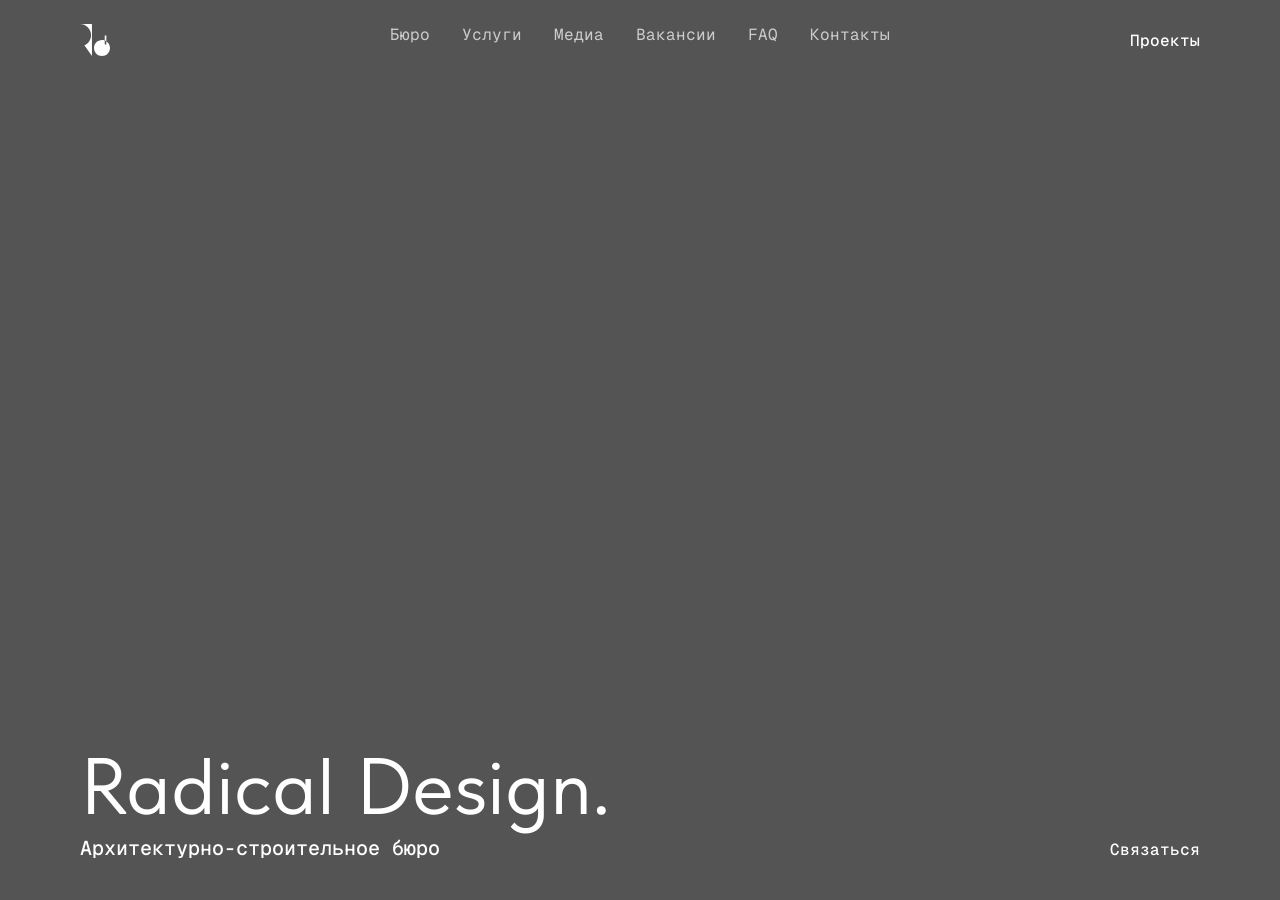
==== commit 2bb7cdb3: "Home hero: background video on desktop - Compressed the provided 512MB 4K .mov to a 6.3MB 1920px H.2" ====
--- a/index.html
+++ b/index.html
@@ -7,13 +7,14 @@
 <link rel="preconnect" href="https://fonts.googleapis.com">
 <link rel="preconnect" href="https://fonts.gstatic.com" crossorigin>
 <link href="https://fonts.googleapis.com/css2?family=Geist+Mono:wght@400;500&family=Inter+Tight:wght@400;500&display=swap" rel="stylesheet">
-<link rel="stylesheet" href="assets/css/style.css?v=202607210300">
+<link rel="stylesheet" href="assets/css/style.css?v=202607210320">
 </head>
 <body>
 
 <div class="cursor" aria-hidden="true"></div>
 
 <section class="home-hero">
+  <video class="home-hero__video" data-hero-video="assets/video/home-hero.mp4" muted loop playsinline preload="none" aria-hidden="true"></video>
   <div class="home-hero__header container">
     <a href="index.html" class="home-hero__mark">
       <img src="assets/img/home-logo-mark.svg" alt="Radical Design" width="30" height="32">
@@ -58,6 +59,6 @@
   <a href="bureau.html#contact" class="mobile-menu__item mobile-menu__item--accent">Связаться</a>
 </nav>
 
-<script src="assets/js/main.js?v=202607210300"></script>
+<script src="assets/js/main.js?v=202607210320"></script>
 </body>
 </html>
--- a/assets/css/style.css
+++ b/assets/css/style.css
@@ -121,9 +121,26 @@
   flex-direction: column;
   min-height: 100vh;
   min-height: 100svh;
-  background: #818181; /* placeholder — replace with hero video/photo */
+  background: #818181;
   color: #fff;
   overflow: hidden;
+}
+
+.home-hero__video {
+  position: absolute;
+  inset: 0;
+  width: 100%;
+  height: 100%;
+  object-fit: cover;
+  z-index: 0;
+}
+
+.home-hero::after {
+  content: "";
+  position: absolute;
+  inset: 0;
+  background: rgba(0, 0, 0, 0.35);
+  z-index: 1;
 }
 
 .home-hero__header {
@@ -213,7 +230,7 @@
 
 .home-hero__tagline {
   margin: 0;
-  font-family: var(--font-body);
+  font-family: var(--font-mono);
   font-weight: 500;
   font-size: clamp(14px, 2vw, 20px);
   line-height: 1.2;
@@ -233,6 +250,10 @@
 }
 
 .home-hero .header__burger span {
+  background: var(--color-bg);
+}
+
+.home-hero .header__burger.is-open span {
   background: var(--color-accent);
 }
 
@@ -392,6 +413,10 @@
   color: var(--color-accent);
 }
 
+.mobile-menu__item--accent {
+  margin-top: 18px;
+}
+
 /* Hero */
 
 .hero {
@@ -566,12 +591,11 @@
   display: flex;
   align-items: center;
   padding: 20px 0;
-  border-bottom: 1px solid var(--color-border);
   color: var(--color-text);
   transition: color 0.2s ease;
 }
 
-.awards__list .award:first-child {
+.award + .award {
   border-top: 1px solid var(--color-border);
 }
 
@@ -825,6 +849,12 @@
 .cta__squiggle-reveal {
   stroke-dasharray: 1;
   stroke-dashoffset: 1;
+}
+
+.cta__squiggle-arrow {
+  stroke: #1515e0;
+  stroke-width: 3.5;
+  stroke-linejoin: round;
 }
 
 .cta__squiggle.is-drawn .cta__squiggle-reveal {
@@ -1392,6 +1422,7 @@
   flex-direction: column;
   align-items: center;
   gap: 36px;
+  margin-top: 60px;
 }
 
 .project__slider-media {
@@ -1448,19 +1479,30 @@
   display: flex;
   flex-direction: column;
   gap: 60px;
-}
-
-.project__media-wide {
+  margin-top: 60px;
+}
+
+.project__media-row {
+  display: grid;
+  width: 100%;
+  gap: 0;
+}
+
+.project__media-row img {
   display: block;
-  width: 100%;
-  height: 279px;
-  overflow: hidden;
-}
-
-.project__media-wide img {
   width: 100%;
   height: 100%;
   object-fit: cover;
+}
+
+.project__media-row--photos {
+  grid-template-columns: repeat(4, 1fr);
+  height: 280px;
+}
+
+.project__media-row--diagrams {
+  grid-template-columns: repeat(3, 1fr);
+  height: 280px;
 }
 
 .project__text {
@@ -1493,6 +1535,7 @@
   width: 100%;
   aspect-ratio: 1120 / 631;
   overflow: hidden;
+  margin-top: 60px;
 }
 
 .project__video img {
@@ -1537,6 +1580,7 @@
   display: flex;
   flex-direction: column;
   gap: 32px;
+  margin-top: 60px;
 }
 
 .authors__title {
@@ -1994,6 +2038,7 @@
   font-weight: 500;
   font-size: 48px;
   line-height: 1.2;
+  text-transform: uppercase;
 }
 
 .vacancies__list {
@@ -2045,7 +2090,7 @@
 .vacancy__title {
   font-family: var(--font-mono);
   font-weight: 500;
-  font-size: 24px;
+  font-size: 20px;
   line-height: 1.2;
 }
 
@@ -2099,17 +2144,13 @@
 }
 
 .vacancy__list-items li {
-  position: relative;
-  padding-left: 16px;
   font-size: 16px;
   line-height: 1.3;
   opacity: 0.6;
 }
 
 .vacancy__list-items li::before {
-  content: "—";
-  position: absolute;
-  left: 0;
+  content: "— ";
 }
 
 .vacancy__contact {
@@ -2149,7 +2190,6 @@
   line-height: 1.2;
   white-space: nowrap;
   transform-origin: 50% 50%;
-  box-shadow: 0 2px 0 rgba(0, 0, 0, 0.12);
   animation-duration: var(--duration);
   animation-delay: var(--delay);
   animation-fill-mode: both;
@@ -2431,8 +2471,8 @@
 .contacts__address {
   margin: 0;
   font-family: var(--font-mono);
-  font-weight: 400;
-  font-size: 20px;
+  font-weight: 500;
+  font-size: 24px;
   line-height: 1.5;
   color: var(--color-text);
 }
@@ -2452,8 +2492,8 @@
 
 .contacts__label {
   font-family: var(--font-mono);
-  font-weight: 400;
-  font-size: 20px;
+  font-weight: 500;
+  font-size: 24px;
   line-height: 1.2;
   color: var(--color-text);
   opacity: 0.5;
@@ -2469,7 +2509,7 @@
 
 .contacts__email {
   font-family: var(--font-mono);
-  font-weight: 400;
+  font-weight: 500;
   font-size: 24px;
   line-height: 1.2;
   color: var(--color-text);
@@ -2539,6 +2579,19 @@
   background: var(--color-accent);
 }
 
+/* Horizontal divider between rows — first card of every row after the first,
+   centered in the existing 40px row gap (20px to the date above, 20px to the
+   image below), spanning all 4 columns */
+.media-card:nth-child(4n+1):not(:first-child)::after {
+  content: "";
+  position: absolute;
+  top: -20px;
+  left: 0;
+  width: calc(400% + 120px);
+  height: 1px;
+  background: var(--color-accent);
+}
+
 .media-card__img {
   display: block;
   width: 100%;
@@ -2659,6 +2712,7 @@
   font-size: 32px;
   line-height: 1.3;
   color: var(--color-text);
+  text-align: justify;
 }
 
 .article__lead-row {
@@ -2683,8 +2737,9 @@
   font-family: var(--font-mono);
   font-weight: 500;
   font-size: 28px;
-  line-height: 1.5;
+  line-height: 1.2;
   color: var(--color-text);
+  text-align: justify;
 }
 
 .article__section .article__wide {
@@ -2702,9 +2757,10 @@
   font-family: var(--font-body);
   font-weight: 400;
   font-size: 20px;
-  line-height: 1.4;
+  line-height: 1.5;
   color: var(--color-text);
   opacity: 0.7;
+  text-align: justify;
 }
 
 .article__ph {
@@ -2749,31 +2805,88 @@
   font-size: 28px;
   line-height: 1.5;
   color: var(--color-text);
-}
-
-/* Rows with absolutely-positioned children, matching exact Figma coordinates */
-
-.article__abs-row {
-  position: relative;
+  text-align: justify;
+}
+
+/* Photo/text rows. Column widths come from Figma, but heights flow from the
+   content so longer copy pushes the layout down instead of overlapping it. */
+
+.article__row {
+  display: flex;
+  align-items: flex-start;
   margin-bottom: 32px;
 }
 
-.article__abs-row .article__ph,
-.article__abs-row .article__side-text {
-  position: absolute;
-}
-
-.article__abs-row--s1 {
-  height: 320px;
-}
-
-.article__abs-row--s2 {
+/* Text column that stacks a two-up row above a full-width paragraph */
+.article__col {
+  display: flex;
+  flex-direction: column;
+  gap: 32px;
+}
+
+.article__col-top {
+  display: flex;
+  align-items: flex-start;
+}
+
+.article__row--s1 {
+  gap: 25px;
+}
+
+.article__row--s1 .article__col {
+  flex: 0 0 735px;
+  gap: 20px;
+}
+
+.article__row--s1 .article__col-top {
+  gap: 20px;
+}
+
+.article__ph--s1a { flex: 0 0 233px; height: 150px; }
+.article__side-text--s1a { flex: 1; min-width: 0; }
+.article__ph--s1b { flex: 0 0 358px; height: 320px; }
+
+.article__row--s2 {
+  gap: 20px;
+}
+
+.article__row--s2 .article__col {
+  flex: 0 0 867px;
+}
+
+.article__row--s2 .article__col-top {
+  gap: 24px;
+}
+
+/* Photo sits first in the DOM so it can float right on mobile */
+.article__ph--s2 {
+  order: 2;
+  flex: 0 0 233px;
   height: 376px;
 }
 
-.article__abs-row--s3a {
-  height: 270px;
-}
+.article__side-text--s2a { flex: 0 0 484px; }
+.article__side-text--s2b { flex: 1; min-width: 0; }
+
+.article__wide--s2 {
+  margin: 0;
+}
+
+/* Grid lets the photo sit between the two text columns on desktop while
+   staying next to the paragraph it wraps on mobile (DOM order is the mobile
+   one; grid-column/row place it for desktop). */
+
+.article__grid--s3 {
+  display: grid;
+  grid-template-columns: 233px 360px 487px;
+  gap: 32px 20px;
+  margin-bottom: 32px;
+}
+
+.article__side-text--s3a { grid-column: 1; grid-row: 1; }
+.article__ph--s3a { grid-column: 2; grid-row: 1; height: 262px; }
+.article__side-text--s3b { grid-column: 3; grid-row: 1; }
+.article__side-text--s3c { grid-column: 1 / -1; grid-row: 2; }
 
 .article__row--s3b {
   display: flex;
@@ -2804,34 +2917,6 @@
   line-height: 1.2;
   text-transform: uppercase;
   text-align: center;
-}
-
-.article__row--s2 > :nth-child(1) {
-  flex: 2;
-}
-
-.article__row--s2 > :nth-child(2) {
-  flex: 2;
-}
-
-.article__row--s2 > :nth-child(3) {
-  flex: 1;
-}
-
-.article__row--s3 > :nth-child(1) {
-  flex: 1;
-}
-
-.article__row--s3 > :nth-child(2) {
-  flex: 2;
-}
-
-.article__row--s3 > :nth-child(3) {
-  flex: 2;
-}
-
-.article__row--s3b > :nth-child(2) {
-  flex: 0 0 260px;
 }
 
 /* Responsive */
@@ -2923,12 +3008,12 @@
   }
 
   .vacancy-badge {
-    padding: 2px 12px;
+    padding: 1px 4px;
     font-size: 20px;
   }
 
   .vacancy-badge--1 {
-    left: 154px;
+    left: 190px;
     top: 62px;
     transform: rotate(0deg);
   }
@@ -3054,7 +3139,8 @@
   /* Home hero */
   .home-hero__nav,
   .home-hero__projects,
-  .home-hero__contact {
+  .home-hero__contact,
+  .home-hero__video {
     display: none;
   }
 
@@ -3099,7 +3185,8 @@
 
   /* Stacked columns break the nth(4n+1) row math for the desktop vertical
      divider, so swap it for a horizontal rule above each card instead */
-  .media-card:not(:nth-child(4n+1))::before {
+  .media-card:not(:nth-child(4n+1))::before,
+  .media-card:nth-child(4n+1):not(:first-child)::after {
     display: none;
   }
 
@@ -3275,6 +3362,14 @@
     font-size: 32px;
   }
 
+  .vacancies__title {
+    font-size: 32px;
+  }
+
+  .home-hero__content {
+    gap: 16px;
+  }
+
   .article__title {
     font-size: 28px;
   }
@@ -3292,6 +3387,14 @@
     bottom: -7px;
   }
 
+  .cta__intro {
+    gap: 16px;
+  }
+
+  .cta__form {
+    gap: 24px;
+  }
+
   /* Contacts */
   .contacts__br {
     display: none;
@@ -3479,7 +3582,19 @@
     font-size: 24px;
   }
 
+  .footer__social {
+    font-size: 16px;
+  }
+
+  .vacancies {
+    padding-top: 32px;
+  }
+
   /* Project page */
+  .project__pager {
+    align-items: flex-start;
+  }
+
   .project__pager-link {
     flex-direction: column;
     align-items: flex-start;
@@ -3505,6 +3620,14 @@
     aspect-ratio: 348 / 400;
   }
 
+  .project__slider-arrow {
+    color: var(--color-accent);
+  }
+
+  .project__intro-info {
+    gap: 32px;
+  }
+
   .project__params {
     flex-wrap: wrap;
     gap: 24px 40px;
@@ -3513,15 +3636,19 @@
   .param {
     flex: 0 0 auto;
     min-width: 100px;
-  }
-
-  /* Tall art-directed mobile photos show at natural height */
-  .project__media-wide {
-    height: auto;
-  }
-
-  .project__media-wide img {
-    height: auto;
+    gap: 16px;
+  }
+
+  .project__media-row--photos {
+    height: 87px;
+  }
+
+  .project__media-row--diagrams {
+    height: 86px;
+  }
+
+  .project__text {
+    gap: 16px;
   }
 
   .authors__title {
@@ -3549,42 +3676,221 @@
     gap: 20px;
   }
 
-  /* Article */
+  .portfolio__item-title {
+    font-size: 16px;
+  }
+
+  .portfolio__item-desc {
+    font-size: 14px;
+  }
+
+  /* Article — mobile frame is a single 348px column; every desktop
+     absolute row collapses back into normal flow, with photos floated
+     where the Figma frame wraps text around them. */
+
+  .article {
+    padding-top: 32px;
+  }
+
   .article__title {
-    font-size: 36px;
+    margin: 32px 0 24px;
+    font-size: 40px;
+    text-align: justify;
+  }
+
+  .article__title-line {
+    display: inline;
+  }
+
+  .article__title-line--2 {
+    margin-left: 0;
   }
 
   .article__meta {
-    flex-direction: column;
     height: auto;
-    gap: 16px;
+    gap: 0;
+    justify-content: space-between;
+    align-items: flex-start;
+    margin-bottom: 24px;
   }
 
   .article__meta-side {
-    flex: none;
-  }
-
+    flex: 0 0 auto;
+  }
+
+  /* Mobile frame keeps only the right-hand photo next to the date */
   .article__photo-small {
-    aspect-ratio: 1 / 1;
+    display: none;
   }
 
   .article__photo-large {
-    flex: none;
-    height: 280px;
+    flex: 0 0 205px;
+    height: 230px;
   }
 
   .article__lead {
+    margin: 0 0 24px;
+  }
+
+  .article__statement {
+    margin-bottom: 12px;
+    font-size: 20px;
+    line-height: 1.2;
+    text-align: justify;
+  }
+
+  .article__lead-row {
     flex-direction: column;
     gap: 24px;
   }
 
-  .article__statement {
-    font-size: 22px;
-  }
-
-  .article__section-num,
+  .article__lead-row .article__side-text,
+  .article__lead-row .article__ph {
+    flex: none;
+  }
+
+  .article__lead-row .article__ph {
+    width: 100%;
+    height: 180px;
+  }
+
+  .article__wide {
+    font-size: 20px;
+    line-height: 1.2;
+    text-align: justify;
+  }
+
+  .article__section .article__wide {
+    margin-bottom: 24px;
+  }
+
+  .article__side-text {
+    font-size: 16px;
+    line-height: 1.5;
+    text-align: justify;
+  }
+
+  .article__section-head {
+    margin-bottom: 24px;
+  }
+
+  .article__section-num {
+    flex: 0 0 142px;
+    font-size: 32px;
+  }
+
   .article__section-title {
-    font-size: 24px;
+    font-size: 32px;
+  }
+
+  .article__section-intro {
+    margin: 0 0 24px;
+    font-size: 20px;
+    line-height: 1.2;
+    text-align: justify;
+  }
+
+  /* Desktop columns collapse into one; wrappers go transparent so the
+     floats below sit in the row's own block context */
+  .article__row {
+    display: block;
+    margin-bottom: 24px;
+  }
+
+  .article__col,
+  .article__col-top {
+    display: contents;
+  }
+
+  .article__grid--s3 {
+    display: block;
+    margin-bottom: 24px;
+  }
+
+  /* 1. Фрилансеры */
+  .article__ph--s1a {
+    float: left;
+    width: 131px;
+    height: 216px;
+    margin-right: 10px;
+  }
+
+  .article__side-text--s1a {
+    margin-bottom: 10px;
+  }
+
+  .article__side-text--s1b {
+    clear: left;
+  }
+
+  .article__ph--s1b {
+    clear: left;
+    width: 100%;
+    height: 230px;
+    margin-top: 24px;
+  }
+
+  /* 2. Ремонтные компании */
+  .article__row--s2 {
+    margin-bottom: 16px;
+  }
+
+  .article__ph--s2 {
+    float: right;
+    width: 131px;
+    height: 312px;
+    margin-left: 12px;
+  }
+
+  .article__side-text--s2a {
+    margin-bottom: 12px;
+  }
+
+  .article__side-text--s2b {
+    clear: right;
+    margin-bottom: 24px;
+  }
+
+  .article__wide--s2 {
+    width: 100%;
+    margin: 0;
+  }
+
+  /* 3. Бюро */
+  .article__side-text--s3a {
+    margin-bottom: 12px;
+  }
+
+  .article__ph--s3a {
+    float: left;
+    width: 133px;
+    height: 216px;
+    margin: 0 10px 0 0;
+  }
+
+  .article__row--s3b {
+    flex-direction: column;
+    gap: 24px;
+    margin-bottom: 24px;
+  }
+
+  .article__row--s3b .article__wide,
+  .article__row--s3b .article__ph,
+  .article__row--s3b > :nth-child(2) {
+    flex: none;
+  }
+
+  .article__row--s3b .article__ph {
+    width: 100%;
+    height: 262px;
+  }
+
+  .article .media__block {
+    margin-top: 80px;
+  }
+
+  .article__more-title {
+    margin-bottom: 32px;
   }
 
   .article__boxes {
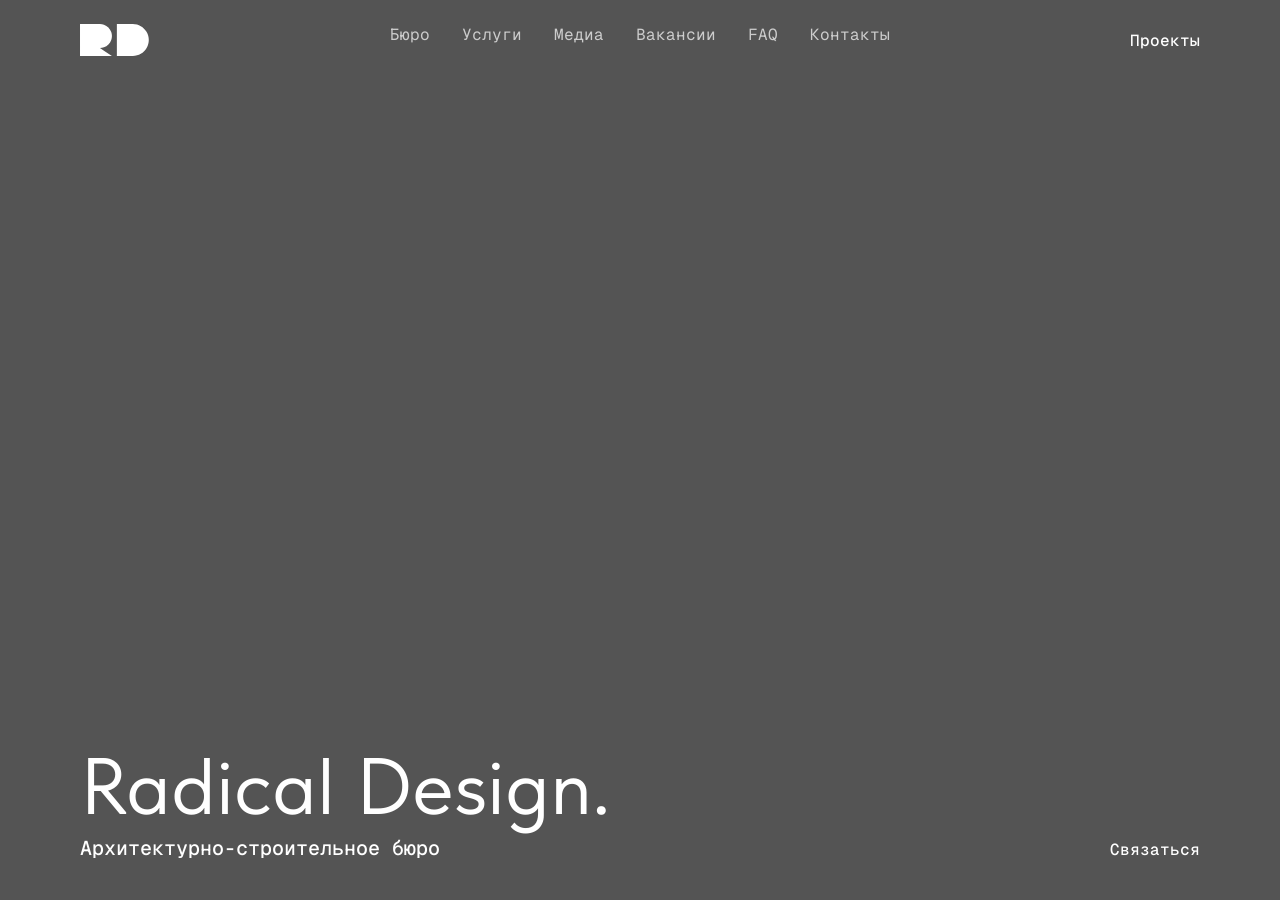
==== commit 1e16f6f0: "Update home hero mark to new RD logo The new mark is a horizontal RD monogram (296x137) instead of t" ====
--- a/index.html
+++ b/index.html
@@ -2,22 +2,24 @@
 <html lang="ru">
 <head>
 <meta charset="UTF-8">
+  <meta name="robots" content="noindex, nofollow">
 <meta name="viewport" content="width=device-width, initial-scale=1.0">
 <title>Radical Design — архитектурно-строительное бюро</title>
 <link rel="preconnect" href="https://fonts.googleapis.com">
 <link rel="preconnect" href="https://fonts.gstatic.com" crossorigin>
 <link href="https://fonts.googleapis.com/css2?family=Geist+Mono:wght@400;500&family=Inter+Tight:wght@400;500&display=swap" rel="stylesheet">
-<link rel="stylesheet" href="assets/css/style.css?v=202607210320">
+<link rel="stylesheet" href="assets/css/style.css?v=202609251200">
 </head>
 <body>
 
 <div class="cursor" aria-hidden="true"></div>
 
 <section class="home-hero">
-  <video class="home-hero__video" data-hero-video="assets/video/home-hero.mp4" muted loop playsinline preload="none" aria-hidden="true"></video>
+  <video class="home-hero__video home-hero__video--desktop" data-hero-video="assets/video/home-hero.mp4" muted loop playsinline preload="none" aria-hidden="true"></video>
+  <video class="home-hero__video home-hero__video--mobile" data-hero-video="assets/video/home-hero-mobile.mp4" muted loop playsinline preload="none" aria-hidden="true"></video>
   <div class="home-hero__header container">
     <a href="index.html" class="home-hero__mark">
-      <img src="assets/img/home-logo-mark.svg" alt="Radical Design" width="30" height="32">
+      <img src="assets/img/home-logo-mark.svg" alt="Radical Design" width="69" height="32">
     </a>
 
     <nav class="home-hero__nav">
--- a/assets/css/style.css
+++ b/assets/css/style.css
@@ -135,6 +135,10 @@
   z-index: 0;
 }
 
+.home-hero__video--mobile {
+  display: none;
+}
+
 .home-hero::after {
   content: "";
   position: absolute;
@@ -159,8 +163,8 @@
 
 .home-hero__mark img {
   display: block;
-  width: 30px;
-  height: auto;
+  width: auto;
+  height: 32px;
 }
 
 .home-hero__nav {
@@ -260,7 +264,11 @@
 /* Header */
 
 .header {
+  position: sticky;
+  top: 0;
+  z-index: 100;
   padding: 32px 0;
+  background: var(--color-bg);
 }
 
 .header__row {
@@ -1071,6 +1079,12 @@
   gap: 32px;
 }
 
+.department__head {
+  display: flex;
+  align-items: center;
+  justify-content: space-between;
+}
+
 .department__title {
   margin: 0;
   font-family: var(--font-mono);
@@ -1080,13 +1094,39 @@
   text-transform: uppercase;
 }
 
+.department__nav {
+  display: flex;
+  gap: 16px;
+}
+
+.department__arrow {
+  padding: 0;
+  border: none;
+  background: none;
+  color: var(--color-text);
+  transition: color 0.2s ease, opacity 0.2s ease;
+}
+
+.department__arrow:disabled {
+  opacity: 0.3;
+}
+
+.department__arrow:not(:disabled):hover {
+  color: var(--color-accent);
+}
+
+.team__viewport {
+  overflow: hidden;
+}
+
 .team__grid {
-  display: grid;
-  grid-template-columns: repeat(3, 1fr);
-  gap: 34px 20px;
+  display: flex;
+  gap: 20px;
+  transition: transform 0.5s cubic-bezier(0.4, 0, 0.2, 1);
 }
 
 .member {
+  flex: 0 0 calc((100% - 80px) / 5);
   display: flex;
   flex-direction: column;
   gap: 24px;
@@ -1112,12 +1152,12 @@
 .member__name {
   font-family: var(--font-mono);
   font-weight: 400;
-  font-size: 24px;
+  font-size: 22px;
   line-height: 1.2;
 }
 
 .member__role {
-  font-size: 16px;
+  font-size: 14px;
   line-height: 1.3;
   opacity: 0.7;
 }
@@ -1572,6 +1612,12 @@
 .project__video:hover .project__video-play {
   background: var(--color-accent);
   border-color: var(--color-accent);
+}
+
+/* Bounding-box-centered triangle reads as shifted left (its solid edge
+   is left, point is right) — nudge right so it looks centered */
+.project__video-play svg {
+  margin-left: 3px;
 }
 
 /* Authors */
@@ -3115,11 +3161,7 @@
   }
 
   .header {
-    position: sticky;
-    top: 0;
-    z-index: 100;
     padding: 24px 0;
-    background: var(--color-bg);
   }
 
   .header__nav,
@@ -3139,9 +3181,16 @@
   /* Home hero */
   .home-hero__nav,
   .home-hero__projects,
-  .home-hero__contact,
-  .home-hero__video {
+  .home-hero__contact {
     display: none;
+  }
+
+  .home-hero__video--desktop {
+    display: none;
+  }
+
+  .home-hero__video--mobile {
+    display: block;
   }
 
   .home-hero__title {
@@ -3253,7 +3302,11 @@
   }
 
   .team__grid {
-    grid-template-columns: repeat(2, 1fr);
+    gap: 16px;
+  }
+
+  .member {
+    flex-basis: calc((100% - 16px) / 2);
   }
 
   /* Portfolio */
@@ -3311,10 +3364,7 @@
     order: 3;
     display: grid;
     grid-template-columns: 1fr 1fr;
-    grid-template-rows: repeat(2, auto);
-    grid-auto-flow: column;
     gap: 16px 20px;
-    justify-content: start;
   }
 
   /* Legal left-aligned on mobile */
@@ -3555,12 +3605,18 @@
     font-size: 12px;
   }
 
+  .department__nav {
+    display: none;
+  }
+
   .team__grid {
+    display: grid;
     grid-template-columns: none;
     grid-auto-flow: column;
     grid-auto-columns: 169px;
     gap: 12px 10px;
     overflow-x: auto;
+    transition: none;
   }
 
   .member__photo {
@@ -3664,6 +3720,7 @@
   .project__video-play svg {
     width: 14px;
     height: auto;
+    margin-left: 1.5px;
   }
 
   /* Portfolio */
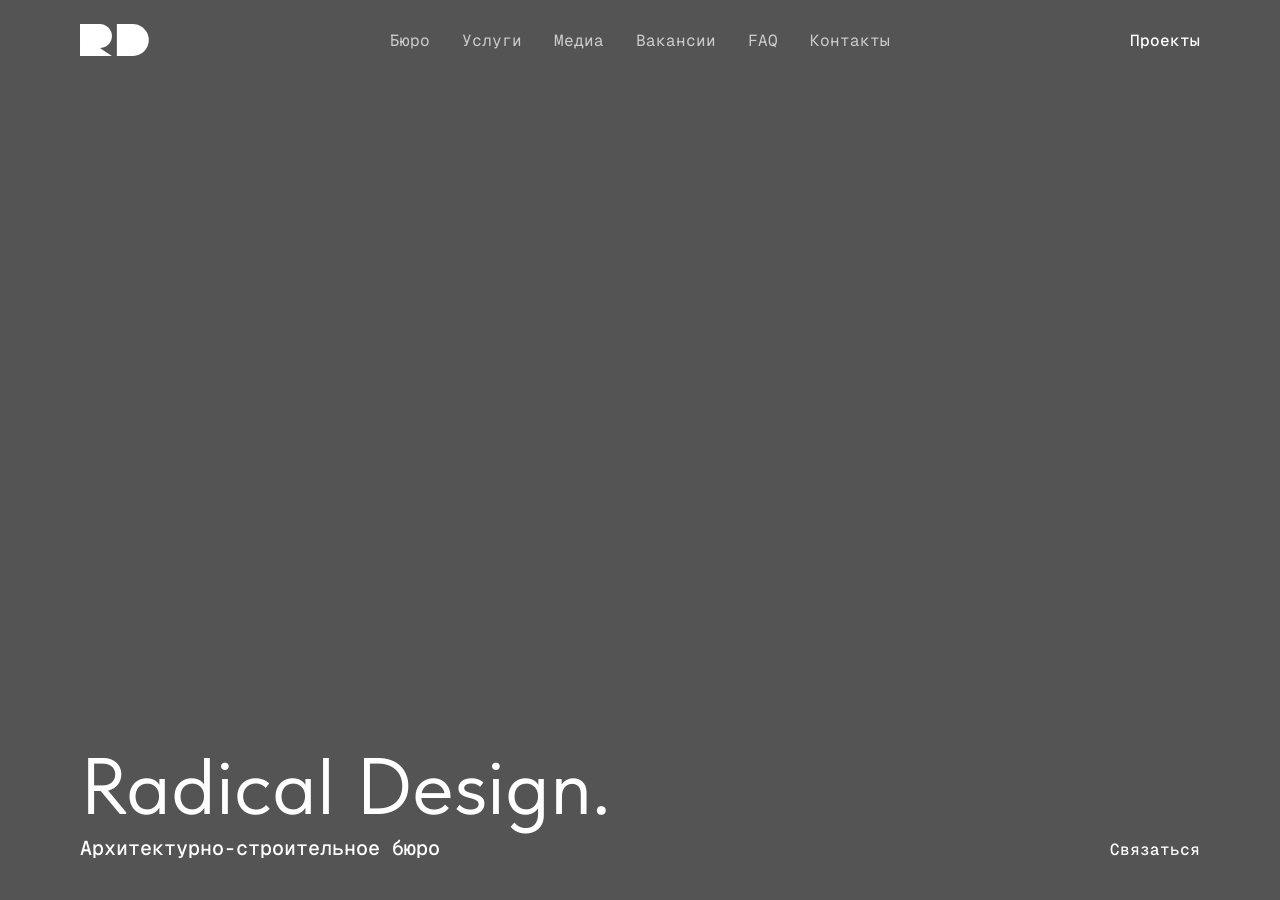
==== commit bb51ef7e: "Align home hero nav with the mark and "Проекты" The nav was absolutely positioned at top: 24px, so i" ====
--- a/index.html
+++ b/index.html
@@ -8,7 +8,7 @@
 <link rel="preconnect" href="https://fonts.googleapis.com">
 <link rel="preconnect" href="https://fonts.gstatic.com" crossorigin>
 <link href="https://fonts.googleapis.com/css2?family=Geist+Mono:wght@400;500&family=Inter+Tight:wght@400;500&display=swap" rel="stylesheet">
-<link rel="stylesheet" href="assets/css/style.css?v=202609251200">
+<link rel="stylesheet" href="assets/css/style.css?v=202609251730">
 </head>
 <body>
 
--- a/assets/css/style.css
+++ b/assets/css/style.css
@@ -170,7 +170,11 @@
 .home-hero__nav {
   position: absolute;
   left: 50%;
+  /* Span the header's content box (top = its padding-top) so align-items
+     centres the links on the same line as the mark and "Проекты", whatever
+     height the mark happens to be. */
   top: 24px;
+  bottom: 0;
   transform: translateX(-50%);
   display: flex;
   align-items: center;
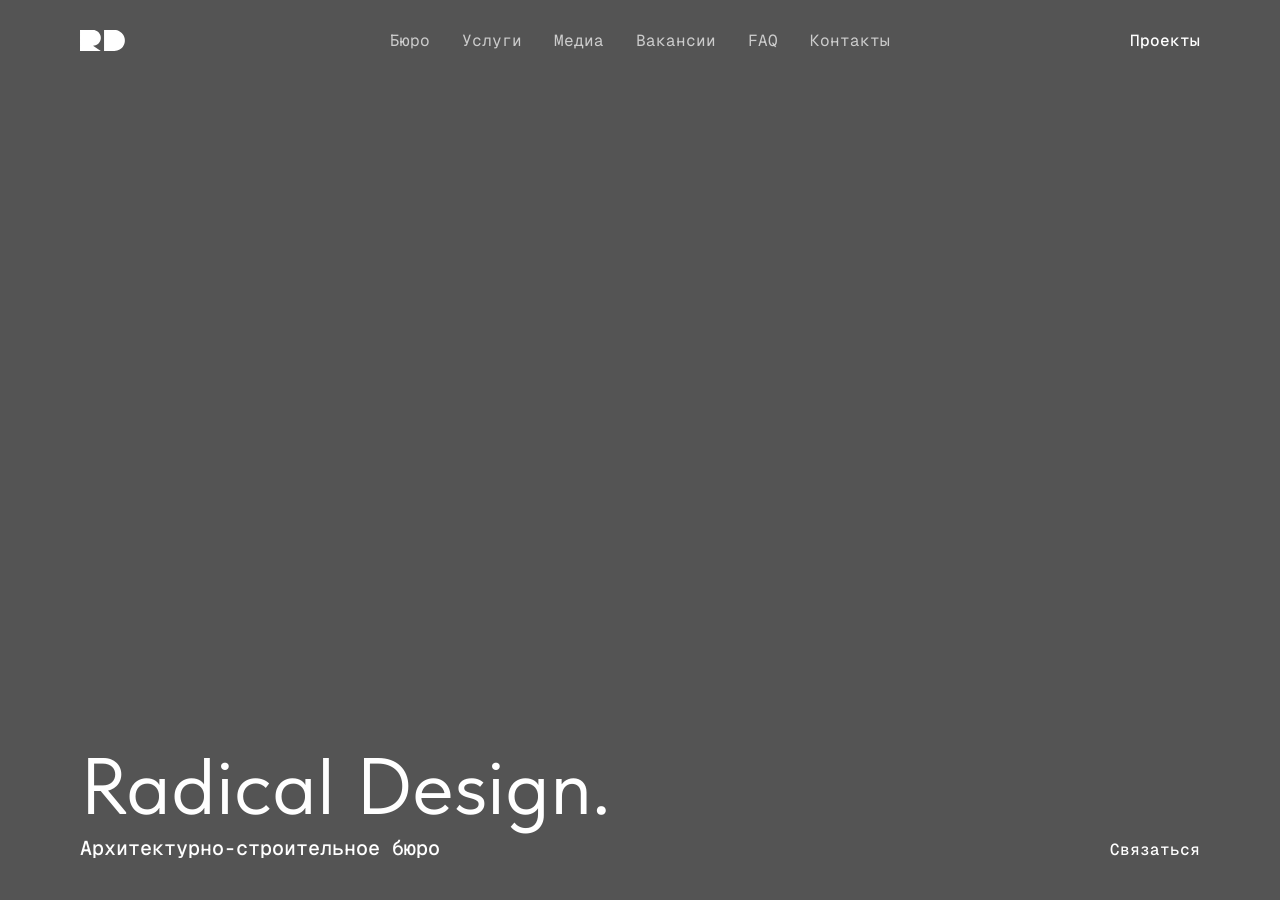
==== commit e50cab2e: "Scale the home hero mark down to the burger/nav line height 32px made the wide RD monogram tower ove" ====
--- a/index.html
+++ b/index.html
@@ -8,7 +8,7 @@
 <link rel="preconnect" href="https://fonts.googleapis.com">
 <link rel="preconnect" href="https://fonts.gstatic.com" crossorigin>
 <link href="https://fonts.googleapis.com/css2?family=Geist+Mono:wght@400;500&family=Inter+Tight:wght@400;500&display=swap" rel="stylesheet">
-<link rel="stylesheet" href="assets/css/style.css?v=202609251730">
+<link rel="stylesheet" href="assets/css/style.css?v=202609251830">
 </head>
 <body>
 
@@ -19,7 +19,7 @@
   <video class="home-hero__video home-hero__video--mobile" data-hero-video="assets/video/home-hero-mobile.mp4" muted loop playsinline preload="none" aria-hidden="true"></video>
   <div class="home-hero__header container">
     <a href="index.html" class="home-hero__mark">
-      <img src="assets/img/home-logo-mark.svg" alt="Radical Design" width="69" height="32">
+      <img src="assets/img/home-logo-mark.svg" alt="Radical Design" width="45" height="21">
     </a>
 
     <nav class="home-hero__nav">
--- a/assets/css/style.css
+++ b/assets/css/style.css
@@ -153,6 +153,9 @@
   align-items: center;
   justify-content: space-between;
   padding-top: 24px;
+  /* Hold the row at its original height so shrinking the mark moves only
+     the mark, not the nav and "Проекты". */
+  min-height: 56px;
   z-index: 100;
 }
 
@@ -164,7 +167,7 @@
 .home-hero__mark img {
   display: block;
   width: auto;
-  height: 32px;
+  height: 21px;
 }
 
 .home-hero__nav {
